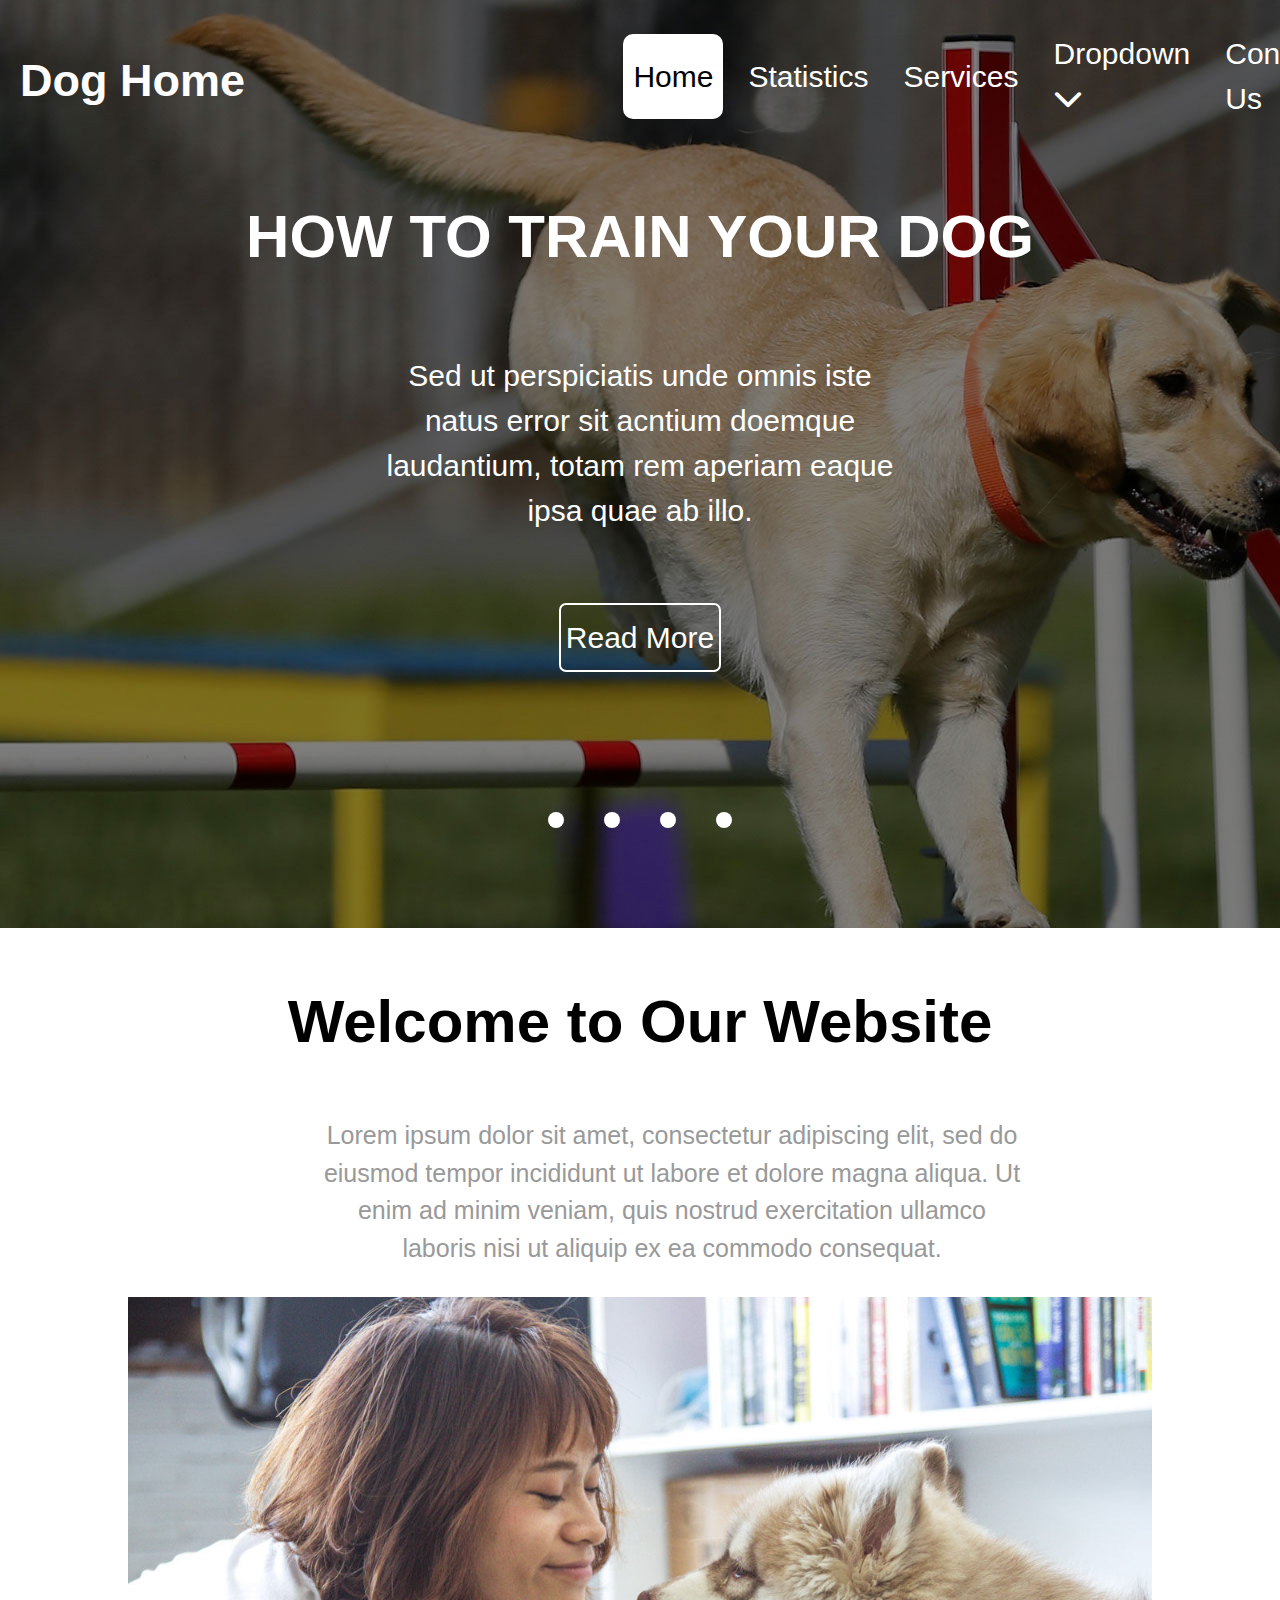
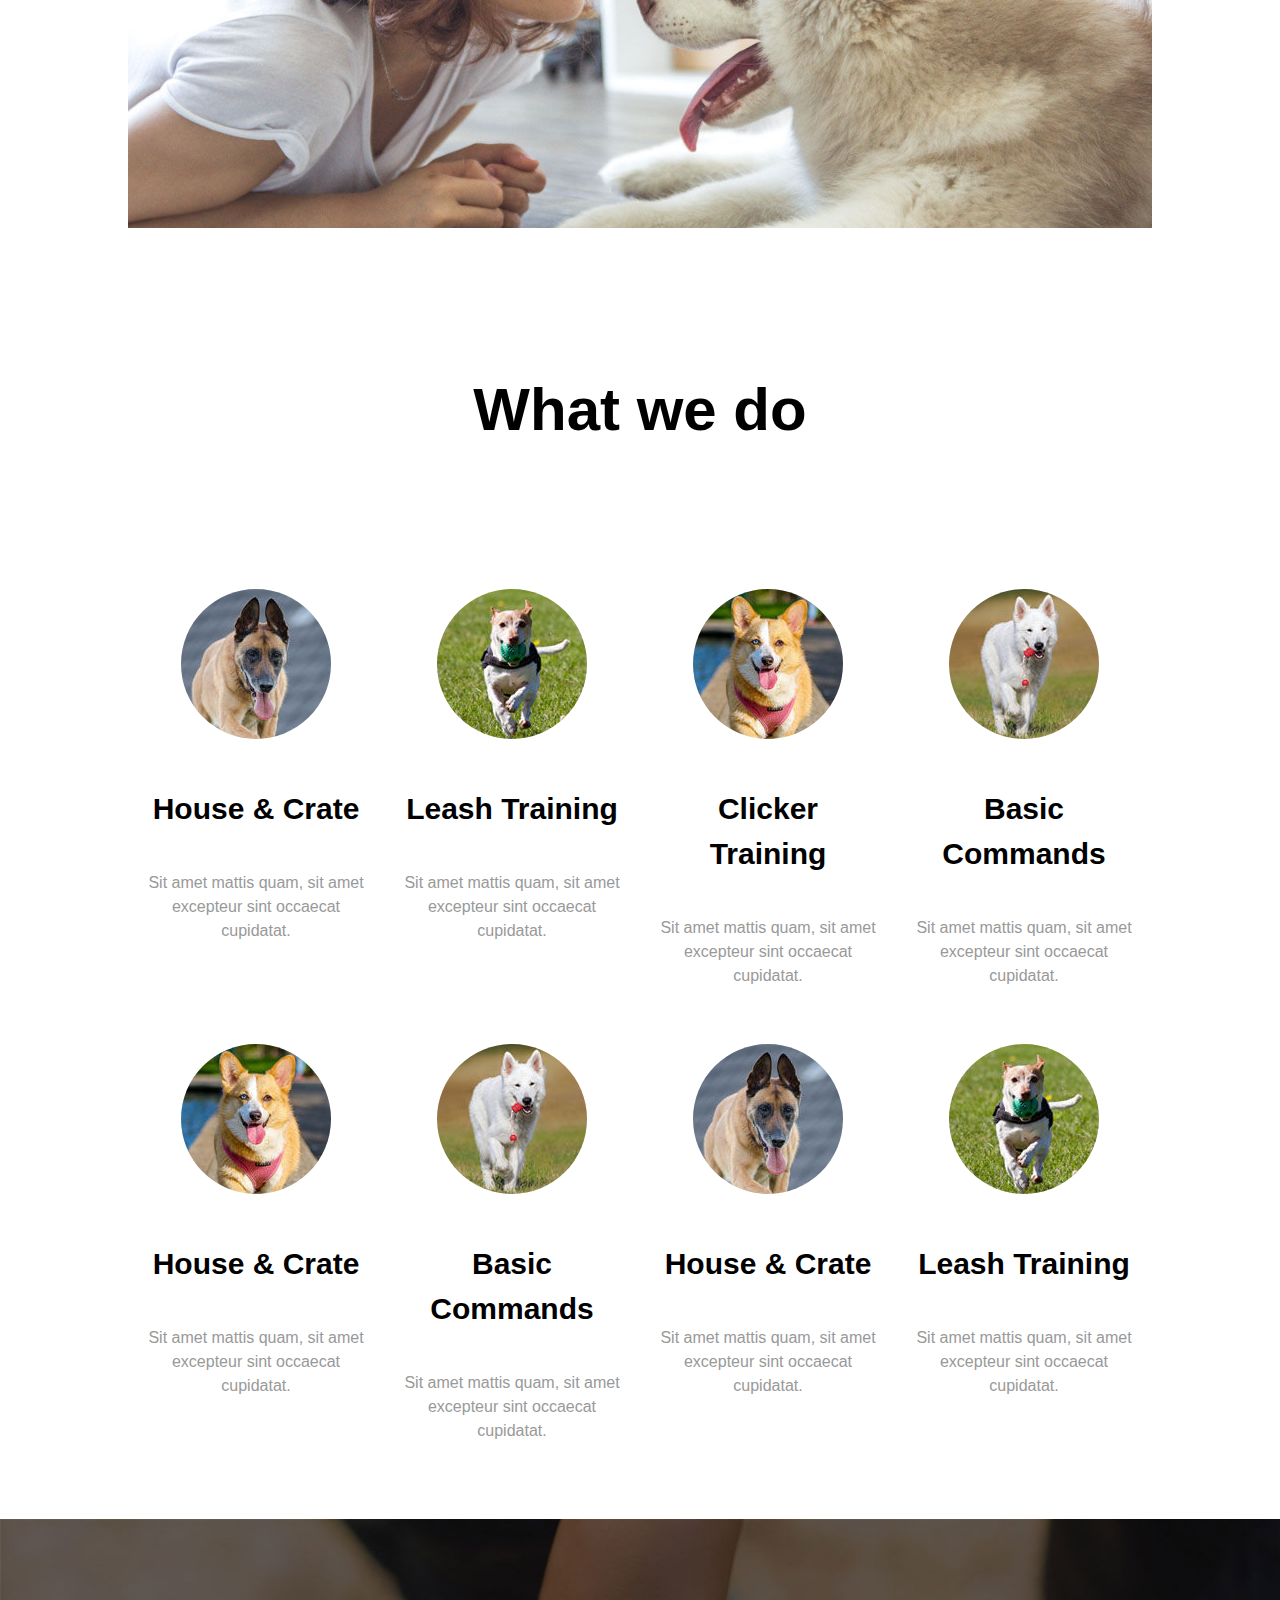
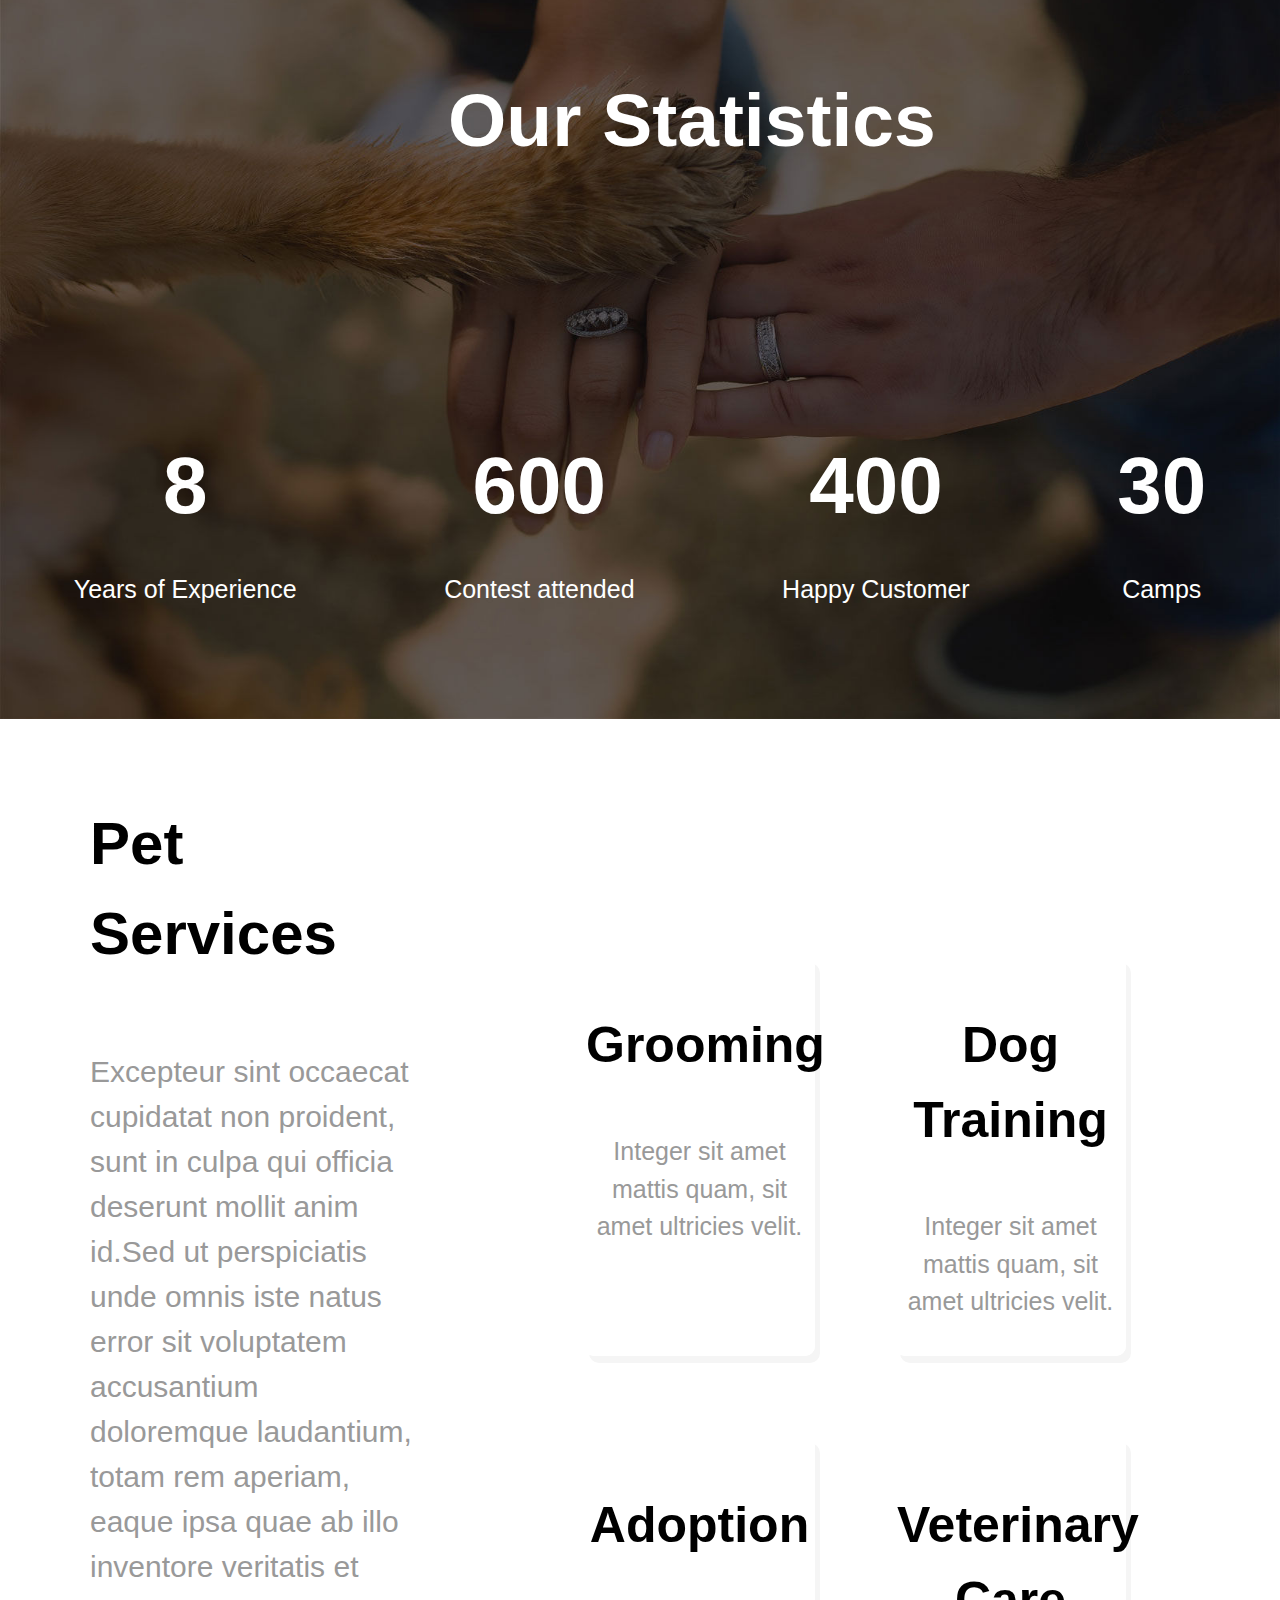
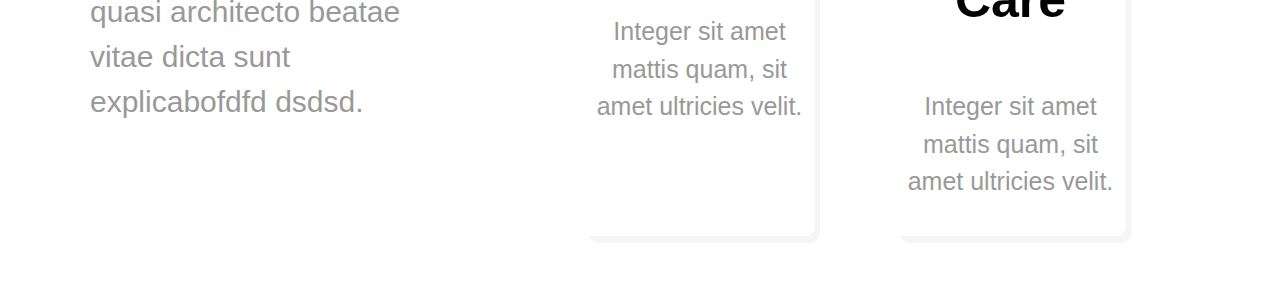
==== index.html @ 23321a6a "fist commit" ====
<!DOCTYPE html>
<html lang="en">
  <head>
    <meta charset="UTF-8" />
    <meta http-equiv="X-UA-Compatible" content="IE=edge" />
    <meta name="viewport" content="width=device-width, initial-scale=1.0" />
    <title>Document</title>

    <link rel="stylesheet" href="../css/index.css" />
    <link rel="stylesheet" href="https://cdnjs.cloudflare.com/ajax/libs/font-awesome/6.1.1/css/all.min.css">
  </head>
  <body>
    <header>
      <section id="header">
        <div class="header-top">
          <div class="logo"><h2>Dog Home</h2></div>
          <nav class="nav-top" >
            <a  href="#">Home</a>
            <a  href="#">Statistics</a>
            <a  href="#">Services</a>
            <a  href="#">Dropdown <i class="fa-solid fa-chevron-down"></i>
                <ul>
                  <li>Blog</li>
                  <li>What we do</li>
                  <li>Testimonials</li>
                </ul>
            </a>
            <a class="hello-fiv" href="#">Contact Us</a>
          </nav>
        </div>
        <div class="header-mid">
          <h1>HOW TO TRAIN YOUR DOG</h1>
          <p>
            Sed ut perspiciatis unde omnis iste natus error sit acntium
            doemque laudantium, totam rem aperiam eaque ipsa quae ab illo.
          </p>
          <a href="#">Read More</a>
        </div>
        <div class="header-bottom" >
          <a href="#"></a>
          <a href="#"></a>
          <a href="#"></a>
          <a href="#"></a>
        </div>
      </section>
    </header>
    <main>
      <section id="welcome">
        <div>
          <h2>Welcome to Our Website</h2>
          <p>
            Lorem ipsum dolor sit amet, consectetur adipiscing elit, sed do
            eiusmod tempor incididunt ut labore et dolore magna aliqua. Ut enim
            ad minim veniam, quis nostrud exercitation ullamco laboris nisi ut
            aliquip ex ea commodo consequat.
          </p>
          <img src="/img/about2.jpg" alt="about-2" />
        </div>
      </section>
      <section id="What-we-do">
        <div>
          <h2>What we do</h2>
          <div class="to-me">
            <div class="save">
              <img src="/img/wh1.jpg" alt="dog-1" />
              <h4>House & Crate</h4>
              <p>
                Sit amet mattis quam, sit amet excepteur sint occaecat
                cupidatat.
              </p>
            </div>
            <div class="save">
              <img src="/img/wh2.jpg" alt="bog-2" />
              <h4>Leash Training</h4>
              <p>
                Sit amet mattis quam, sit amet excepteur sint occaecat
                cupidatat.
              </p>
            </div>
            <div class="save">
              <img src="/img/wh3.jpg" alt="dog-3" />
              <h4>Clicker Training</h4>
              <p>
                Sit amet mattis quam, sit amet excepteur sint occaecat
                cupidatat.
              </p>
            </div>
            <div class="save">
              <img src="/img/wh4.jpg" alt="dog-4" />
              <h4>Basic Commands</h4>
              <p>
                Sit amet mattis quam, sit amet excepteur sint occaecat
                cupidatat.
              </p>
            </div>
            <div class="save">
              <img src="/img/wh3.jpg" alt="dog-5" />
              <h4>House & Crate</h4>
              <p>
                Sit amet mattis quam, sit amet excepteur sint occaecat
                cupidatat.
              </p>
            </div>
            <div class="save">
              <img src="/img/wh4.jpg" alt="dog-6" />
              <h4>Basic Commands</h4>
              <p>
                Sit amet mattis quam, sit amet excepteur sint occaecat
                cupidatat.
              </p>
            </div>
            <div class="save">
              <img src="/img/wh1.jpg" alt="dog-7" />
              <h4>House & Crate</h4>
              <p>
                Sit amet mattis quam, sit amet excepteur sint occaecat
                cupidatat.
              </p>
            </div>
            <div class="save">
              <img src="/img/wh2.jpg" alt="dog-8" />
              <h4>Leash Training</h4>
              <p>
                Sit amet mattis quam, sit amet excepteur sint occaecat
                cupidatat.
              </p>
            </div>
          </div>
        </div>
      </section>
    </section>
    <section class="Statistics">
      <div class="Statistics-kill" >
        <div>
          <img src="/img/bg.jpg" alt="Statistics">
        </div>
        <div class="div-Statistics" >
          <h2>Our Statistics</h2>
        </div>
        <div class="div-tow-Statistics" >
          <div>
            <h4>8</h4>
            <p>Years of Experience</p>
          </div>
          <div>
            <h4>600</h4>
            <p>Contest attended</p>
          </div>
          <div>
            <h4>400</h4>
            <p>Happy Customer</p>
          </div>
          <div>
            <h4>30</h4>
            <p>Camps</p>
          </div>
        </div>
      </div>
    </section>
    <section class="big" >
      <div class="left">
        <h1>
          Pet Services
        </h1>
        <p>
          Excepteur sint occaecat cupidatat non proident, sunt in culpa qui officia deserunt mollit anim id.Sed ut perspiciatis unde omnis iste natus error sit voluptatem accusantium doloremque laudantium, totam rem aperiam, eaque ipsa quae ab illo inventore veritatis et quasi architecto beatae vitae dicta sunt explicabofdfd dsdsd.
        </p>
      </div>
      <div class="right">
        <div>
          <h3>Grooming</h3>
          <p>Integer sit amet mattis quam, sit amet ultricies velit.
          </p>
        </div>
        <div>
          <h3>Dog Training</h3>
          <p>Integer sit amet mattis quam, sit amet ultricies velit.
          </p>
        </div>
        <div>
          <h3>Adoption</h3>
          <p>Integer sit amet mattis quam, sit amet ultricies velit.
          </p>
        </div>
        <div>
          <h3>Veterinary Care</h3>
          <p>Integer sit amet mattis quam, sit amet ultricies velit.
          </p>
        </div>
      </div>
    </section>
    </main>
    <footer></footer>
  </body>
</html>
---- css/index.css ----
* {
    box-sizing: border-box;
}
body {
    margin: 0;
    padding: 0;
    font-family: 'Nunito Sans', sans-serif;
    line-height: 1.5;
}
/* header */

#header{
    background: url(/img/1.jpg);
    height: 100%;
    width: 100%;
    display: flex;
    flex-direction: column;
    color: white;

}
.header-top{
    display: flex;
    width: 100%;
    justify-content: space-between;
    align-items: center;
    padding: 0 20px;
}
.header-top .logo{
    font-size: 30px;
    margin-top: 10px;
}
.header-top .nav-top{
    display: flex;
    justify-content:center;
    gap: 15px;
    align-items: center;
    width: 45%;

}
.header-top a{
    text-decoration: none;
    font-size:30px; 
    color: white;
    padding: 0 10px;
    cursor: pointer;
     
}
.header-top a ul{
    list-style: none;
    position: absolute;
    background: black;
    padding: 20px 0;
    width: 100%;
    left: 0;
    margin: 0;
    top: 100%;
    line-height: 60px;
    display: none;
    color: white;
}
.header-top a ul li{
    padding: 10px;
}
.header-top a:first-child{
    color: black;
    background-color: white;
    border-radius: 10px;
    padding:20px 10px;
}
.header-top a:nth-child(4){
    position: relative;
}
.header-top a:nth-child(4):hover  ul{
    display: block;
}
.header-top a:nth-child(4) ul li:hover{
    background-color: white;
    color: black;
    border-radius: 10px;
}
.header-top a:not(:first-child):hover{
    color: black;
    background-color: white;
    border-radius: 10px;
    padding:20px 10px;
}
.header-mid{
    width: 100%;
    text-align: center;
    display: flex;
    justify-content: center;
    align-items: center;
    flex-direction: column;
}
.header-mid h1{
    font-size: 60px;
}
.header-mid p{
    padding: 0 30%;
    font-size: 30px;
}
.header-mid a{
    text-decoration: none;
    color: white;
    border:solid 2px white;
    border-radius: 7px;
    font-size: 30px;
    padding: 10px 5px;
    margin: 40px 0;
}
.header-bottom{
    display: flex;
    justify-content: center;
    align-items: center;
    width: 100%;
}
.header-bottom a{
    border-radius: 50px;
    background-color: white;
    padding: 8px;
    border-radius: 50%;
    margin: 100px 20px;
}

/* welcome */

#welcome{
    text-align: center;
}
#welcome h2{
    font-size: 60px;
}
#welcome p{
    text-align: center;
    justify-content: center;
    width: 80vw;
    padding-left: 320px;
    color: #999;
    font-size: 25px;
}
#welcome img{
    width: 80%;
    padding-top: 5px;
}

/* What-we-do */

#What-we-do{
    text-align: center;
    
}
.to-me{
    display: flex;
    flex-wrap: wrap;
    text-align: center;
    padding-left: 10%;
    padding-top: 5%;
}
.to-me img{
    border-radius: 50%;
}
.save{
    width: 20vw;
    height: 45%;
    padding: 20px;
}
.save p{
    color: #999;
}
.to-me h4{
    font-size: 30px;
}
#What-we-do h2{
    font-size: 60px;
    padding-top: 5rem;
}

.Statistics{
    text-align: center;
    position: relative;
    width: 100%;
    margin: 40px 0;
}
.Statistics-kill{
    width: 100%;
    height: 800px;
}
.Statistics-kill img{
   width: 100%;
   height: 800px;
}
.div-Statistics{
    position:absolute;
    bottom: 60%;
    color: white;
    font-size: 50px;
    left: 35%;
}
.div-tow-Statistics{
    display: flex;
    flex-wrap: wrap;
    justify-content: space-around;
    position: relative;
    bottom: 300px;
    color: white;
}
.div-tow-Statistics h4{
    font-size: 80px;
    margin: 0%;
}
.div-tow-Statistics p{
    font-size: 25px;
}

/* services */
.big{
    display: flex;
    justify-content: center;
    align-items: center;
    width: 100%;
    height: 100%;
    padding: 0 40px;
    
}

.left{
    display: flex;
    justify-content: center;
    align-items: center;
    width: 30%;
    flex-direction: column;
    margin: 0 50px;
    padding-bottom: 150px;

}
.left h1{
    font-size: 60px;
    left: 0;
}
.left p{
    color: #999;
    font-size: 30px;
    left: 0;
}
.right{
    display: flex;
    justify-content: center;
    align-items: center;
    width: 70%; 
    flex-wrap: wrap;
    padding-top: 130px;
    margin: 0;
}
.right div{
    margin: 40px 40px;
    text-align: center;
    width: 30%;
    height: 400px;
    border-radius: 10px;
    border: 2px solid white;
    box-shadow: 5px 7px whitesmoke;
}
.right div h3{
    font-size: 50px;
}
.right div p{
    color: #999;
    font-size: 25px;
}
.right div:hover {
    background-color: yellowgreen;
    transition: 0.9s;
    border-radius: 10px;
}
.right div:hover p{
    color: white;
}
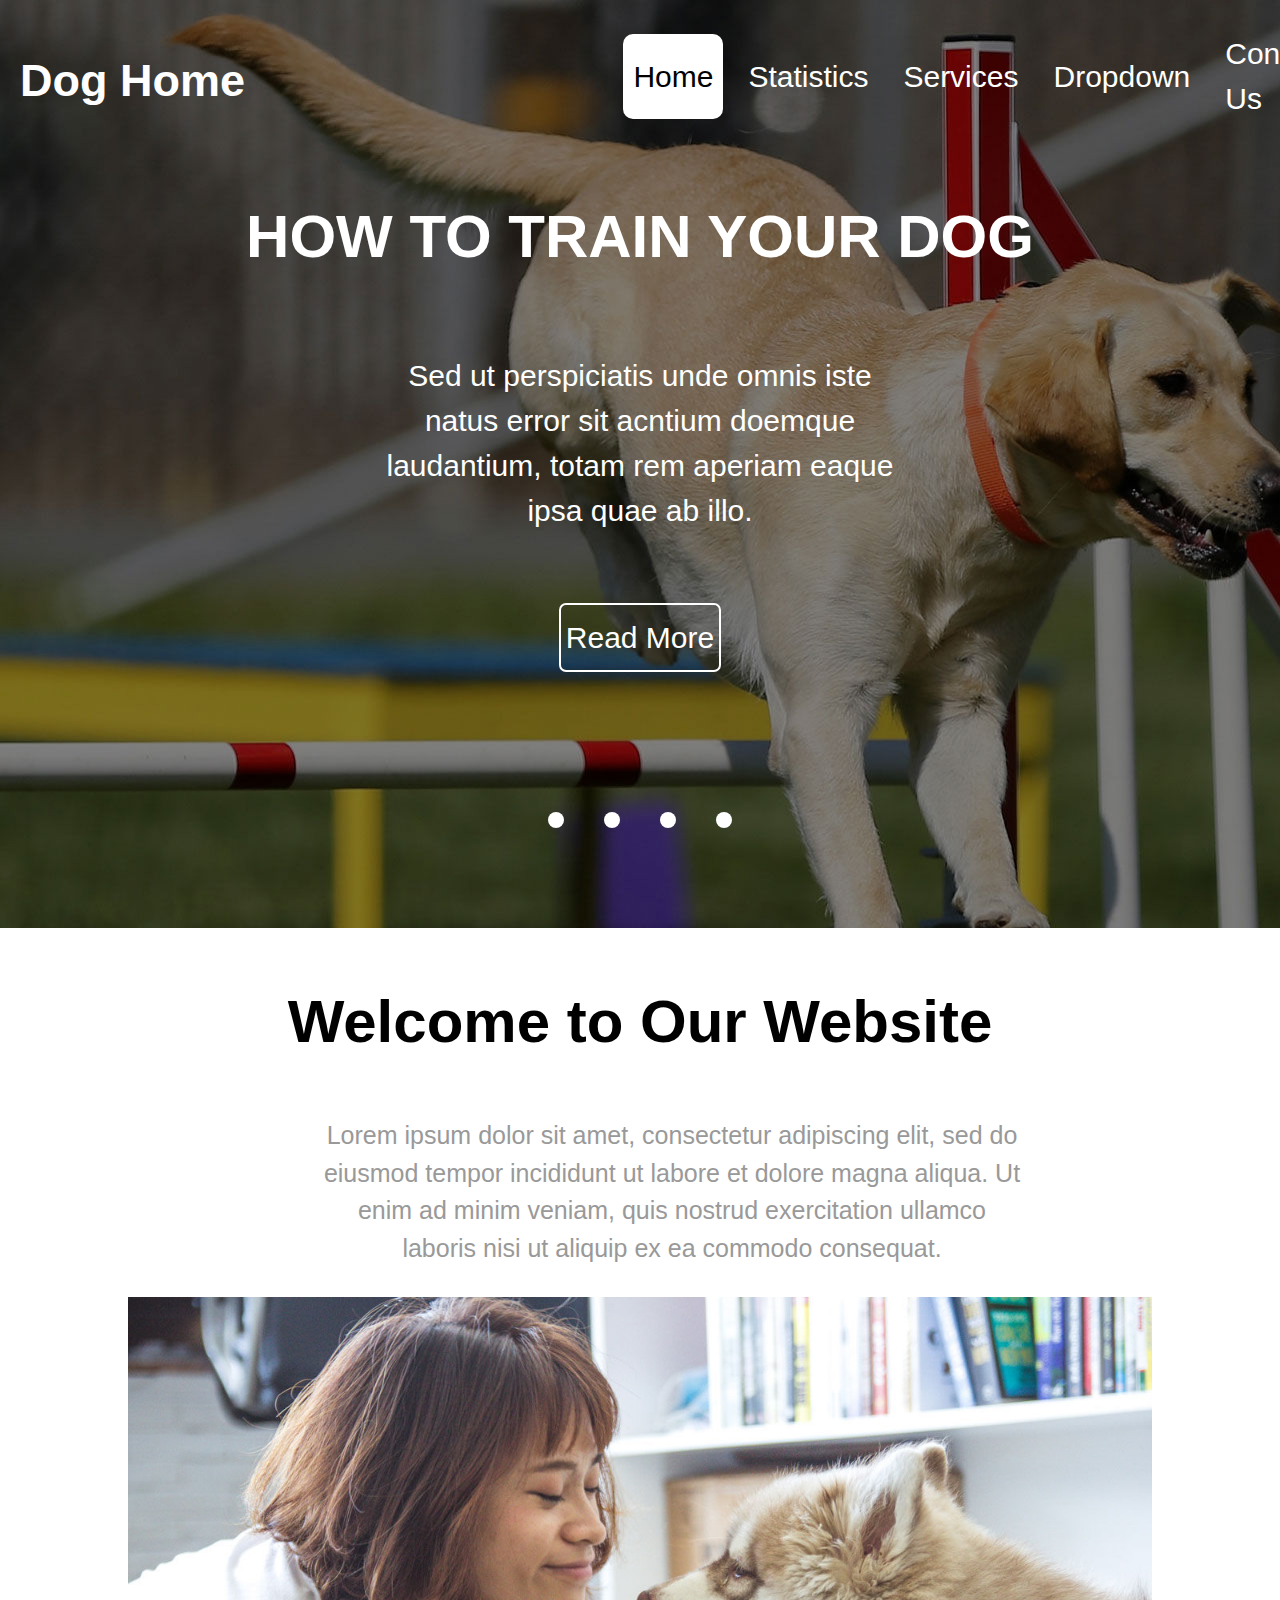
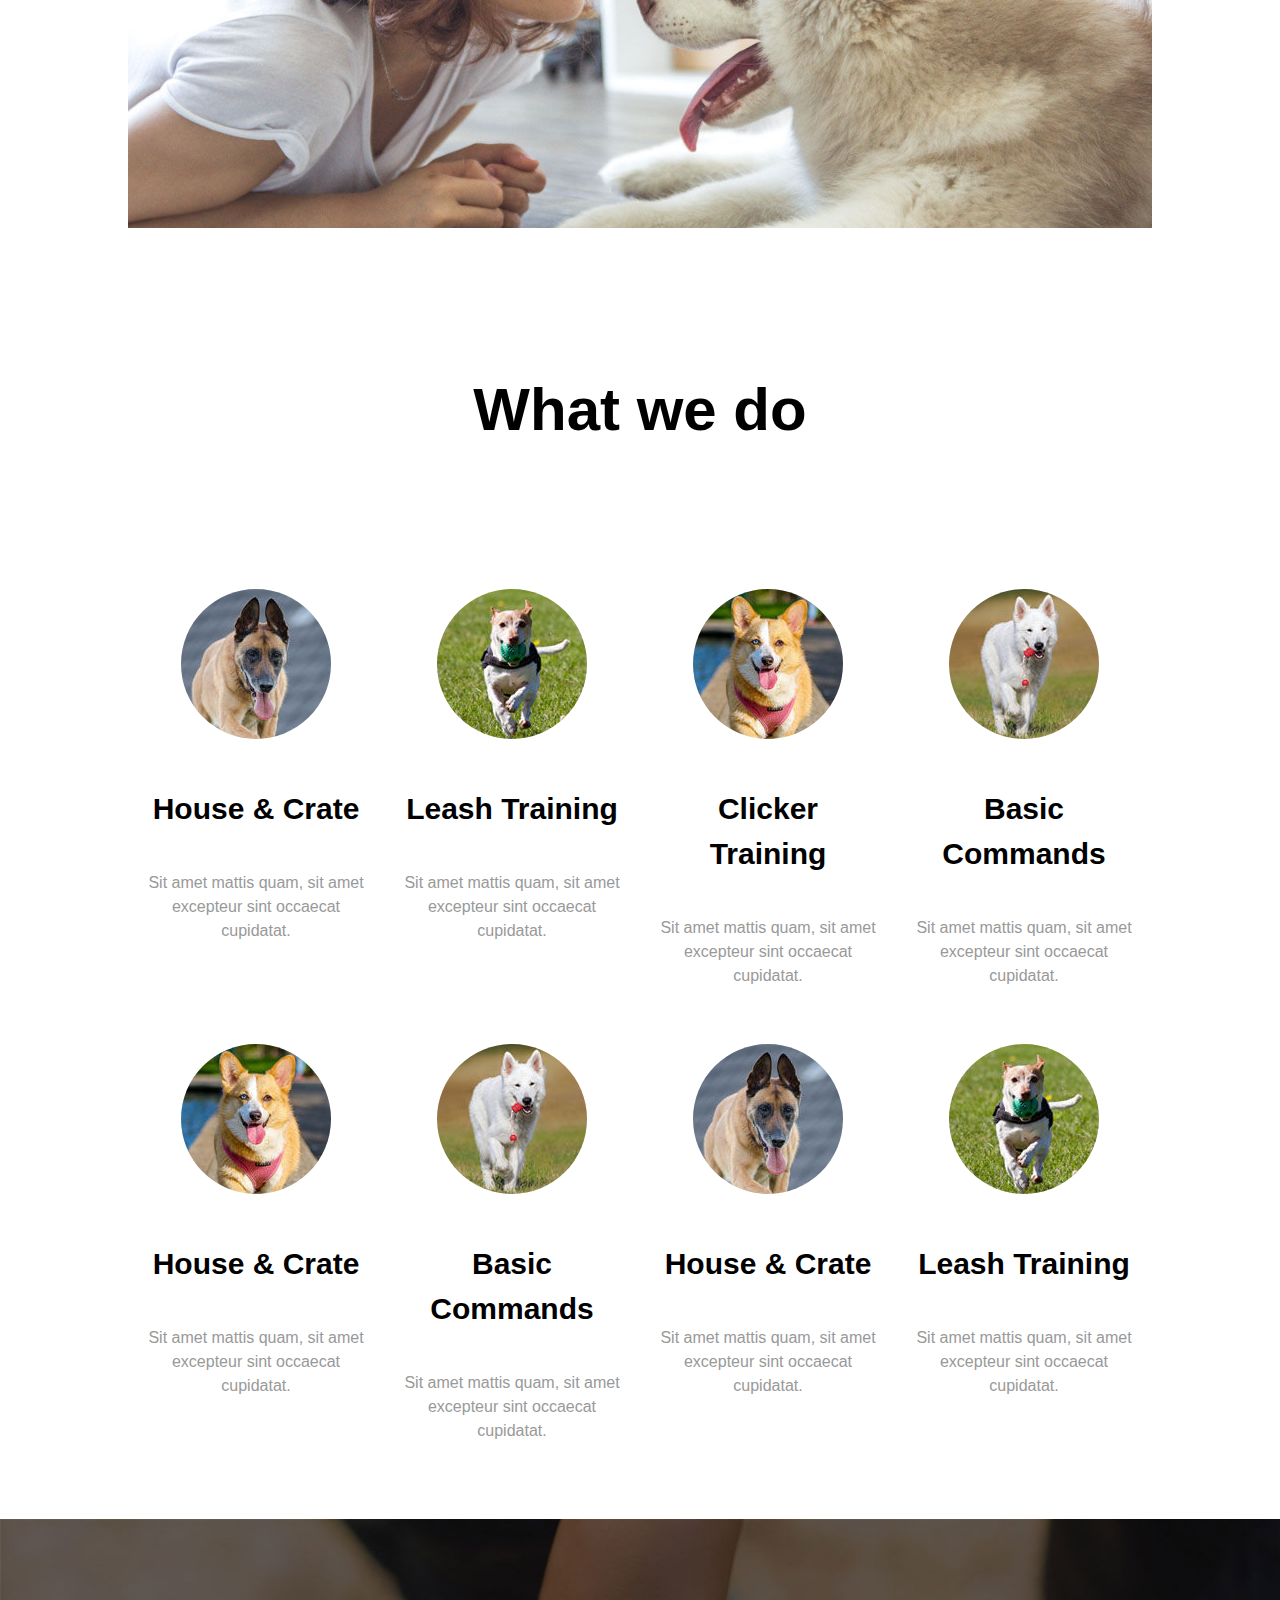
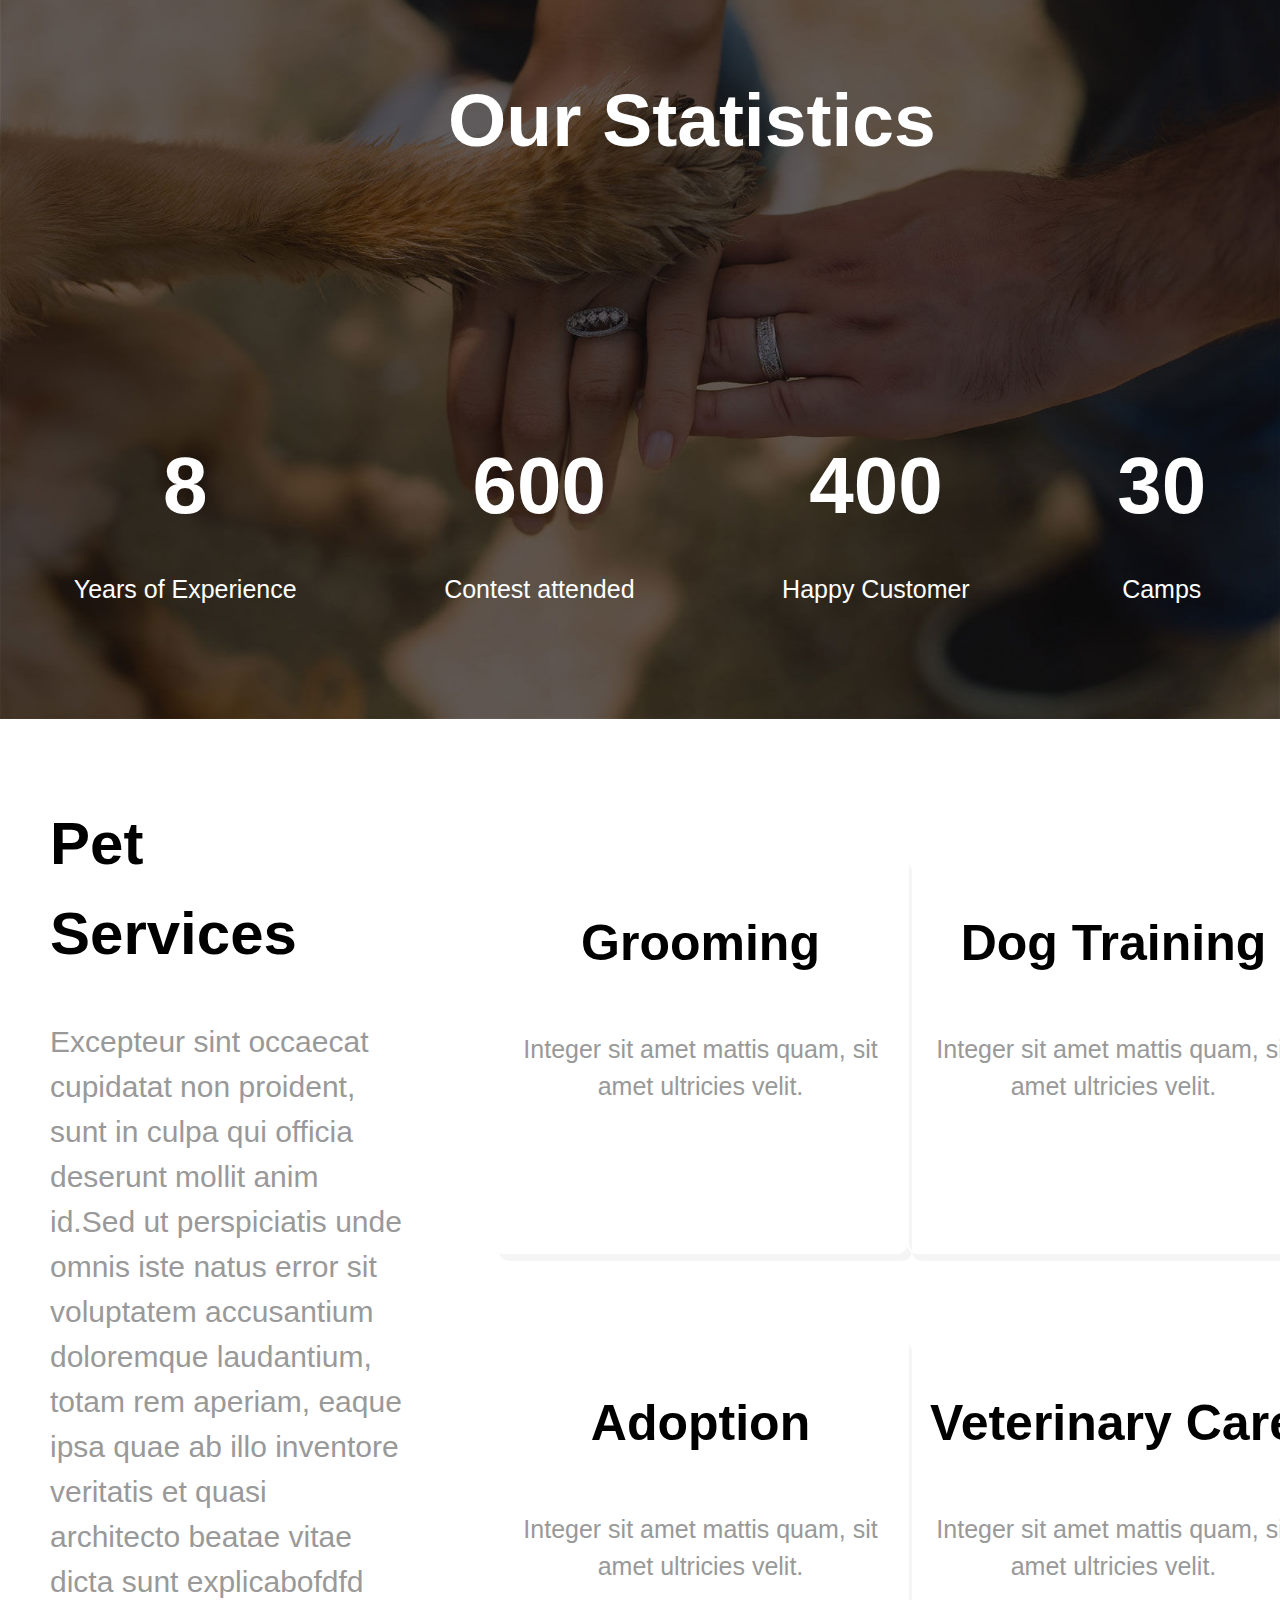
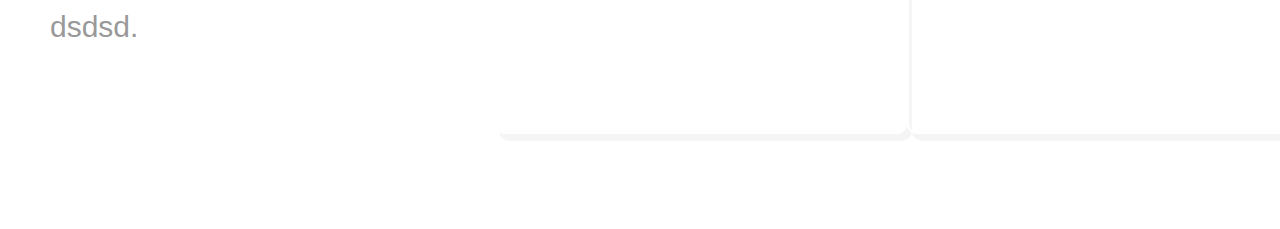
==== commit c88ba5a7: "fist commit" ====
--- a/index.html
+++ b/index.html
@@ -6,8 +6,8 @@
     <meta name="viewport" content="width=device-width, initial-scale=1.0" />
     <title>Document</title>
 
-    <link rel="stylesheet" href="../css/index.css" />
-    <link rel="stylesheet" href="https://cdnjs.cloudflare.com/ajax/libs/font-awesome/6.1.1/css/all.min.css">
+    <link rel="stylesheet" href="./css/index.css">
+    <link rel="stylesheet" href="https://cdnjs.cloudflare.com/ajax/libs/font-awesome/5.14.0/css/all.min.css" integrity="sha512-1PKOgIY59xJ8Co8+NE6FZ+LOAZKjy+KY8iq0G4B3CyeY6wYHN3yt9PW0XpSriVlkMXe40PTKnXrLnZ9+fkDaog==" crossorigin="anonymous" referrerpolicy="no-referrer" />
   </head>
   <body>
     <header>
--- a/css/index.css
+++ b/css/index.css
@@ -214,17 +214,15 @@
 
 /* services */
 .big{
-    display: flex;
+    display:flex;
     justify-content: center;
     align-items: center;
     width: 100%;
     height: 100%;
-    padding: 0 40px;
+}
+
+.left{
     
-}
-
-.left{
-    display: flex;
     justify-content: center;
     align-items: center;
     width: 30%;
@@ -243,22 +241,21 @@
     left: 0;
 }
 .right{
-    display: flex;
-    justify-content: center;
-    align-items: center;
-    width: 70%; 
-    flex-wrap: wrap;
-    padding-top: 130px;
-    margin: 0;
+    display: grid;
+    grid-template-columns:50%  50% ;
+    grid-template-rows:50% 50% ;
+    width: 70%;
+    text-align: center;
 }
 .right div{
     margin: 40px 40px;
     text-align: center;
-    width: 30%;
+    width: 100%;
     height: 400px;
     border-radius: 10px;
     border: 2px solid white;
     box-shadow: 5px 7px whitesmoke;
+
 }
 .right div h3{
     font-size: 50px;
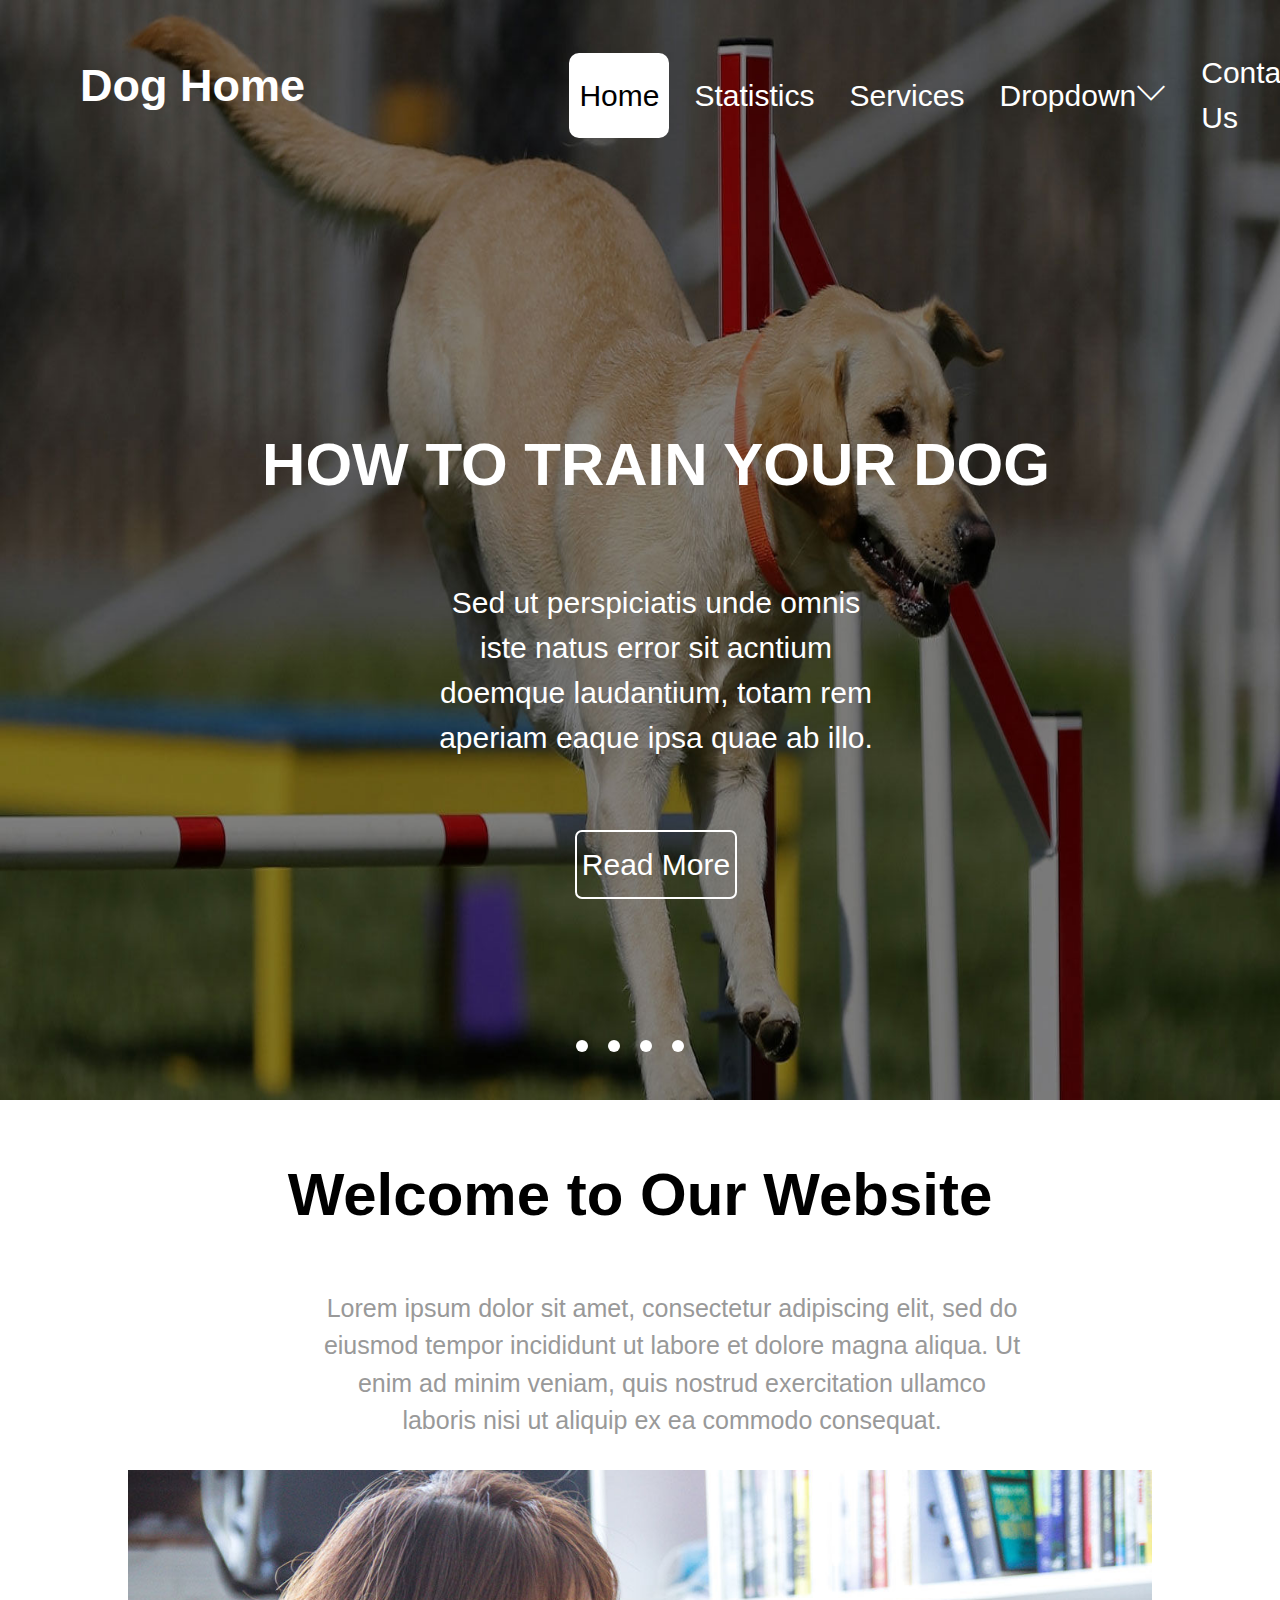
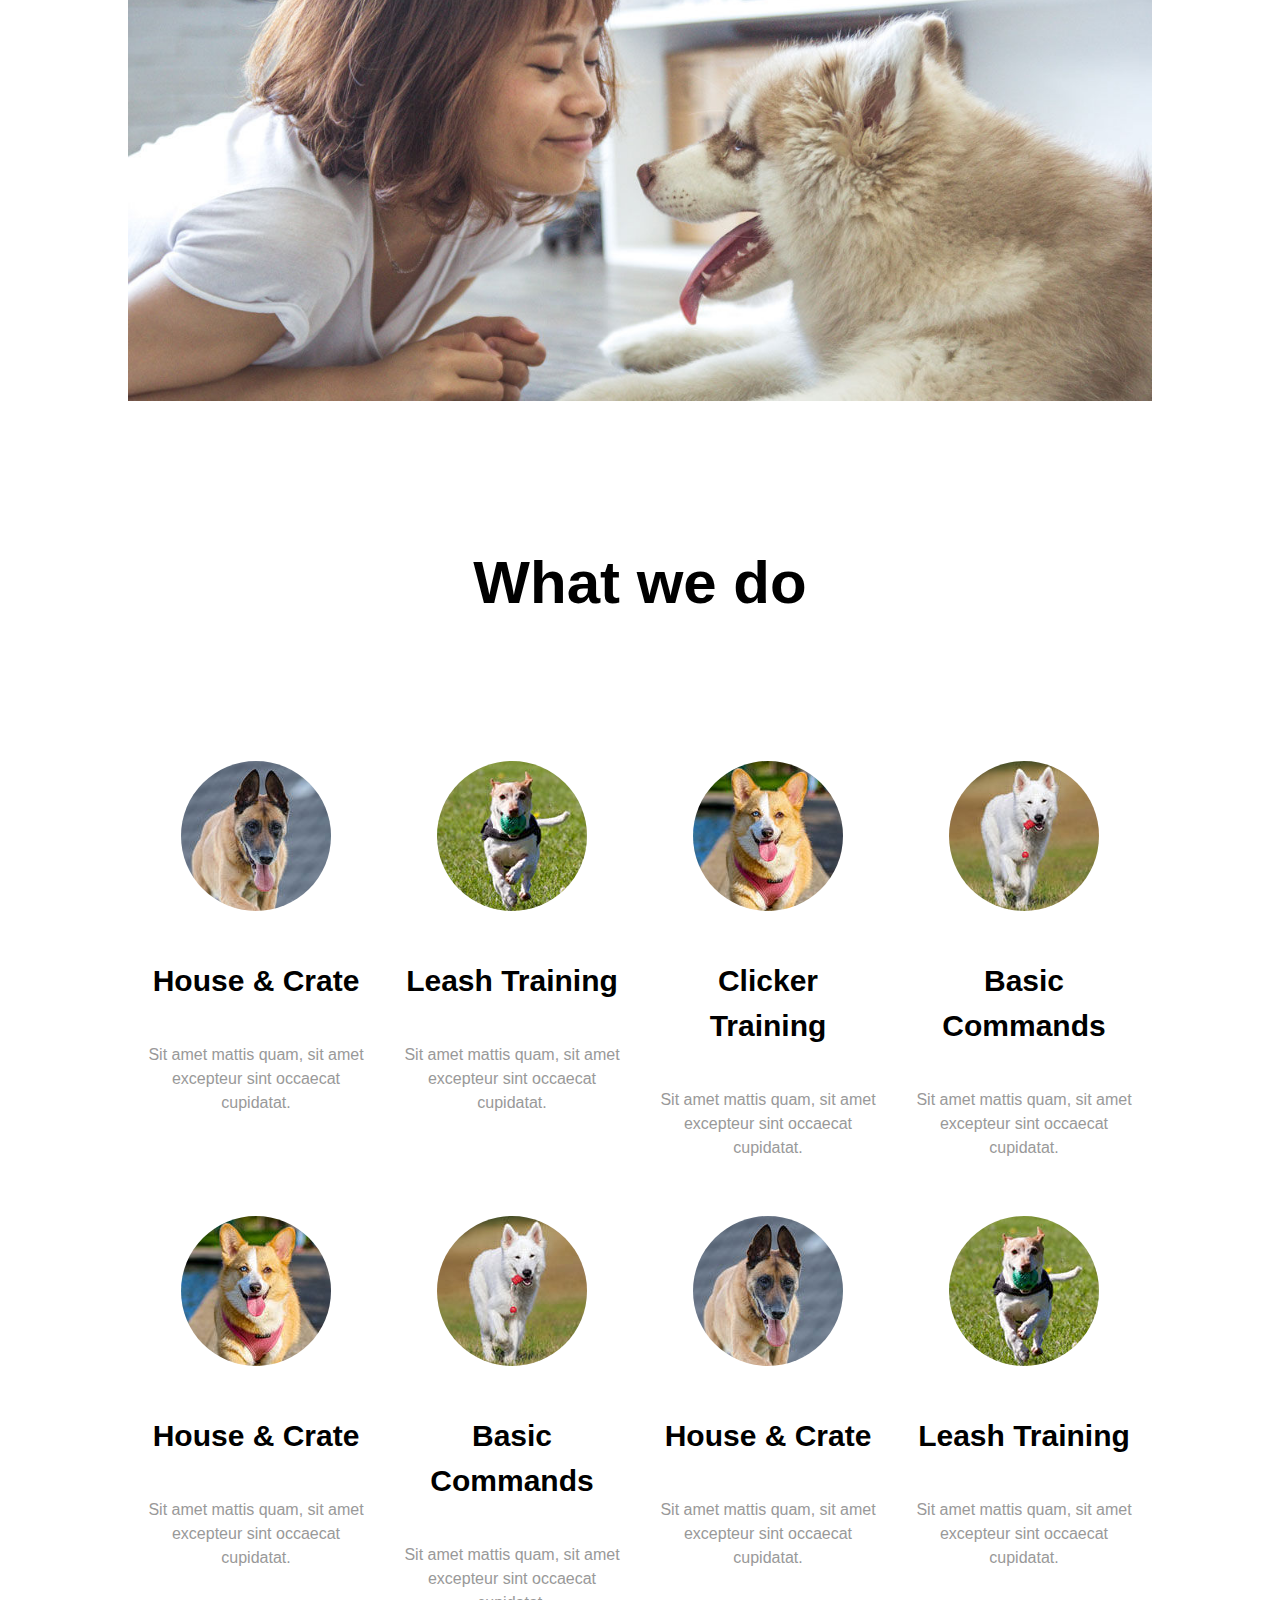
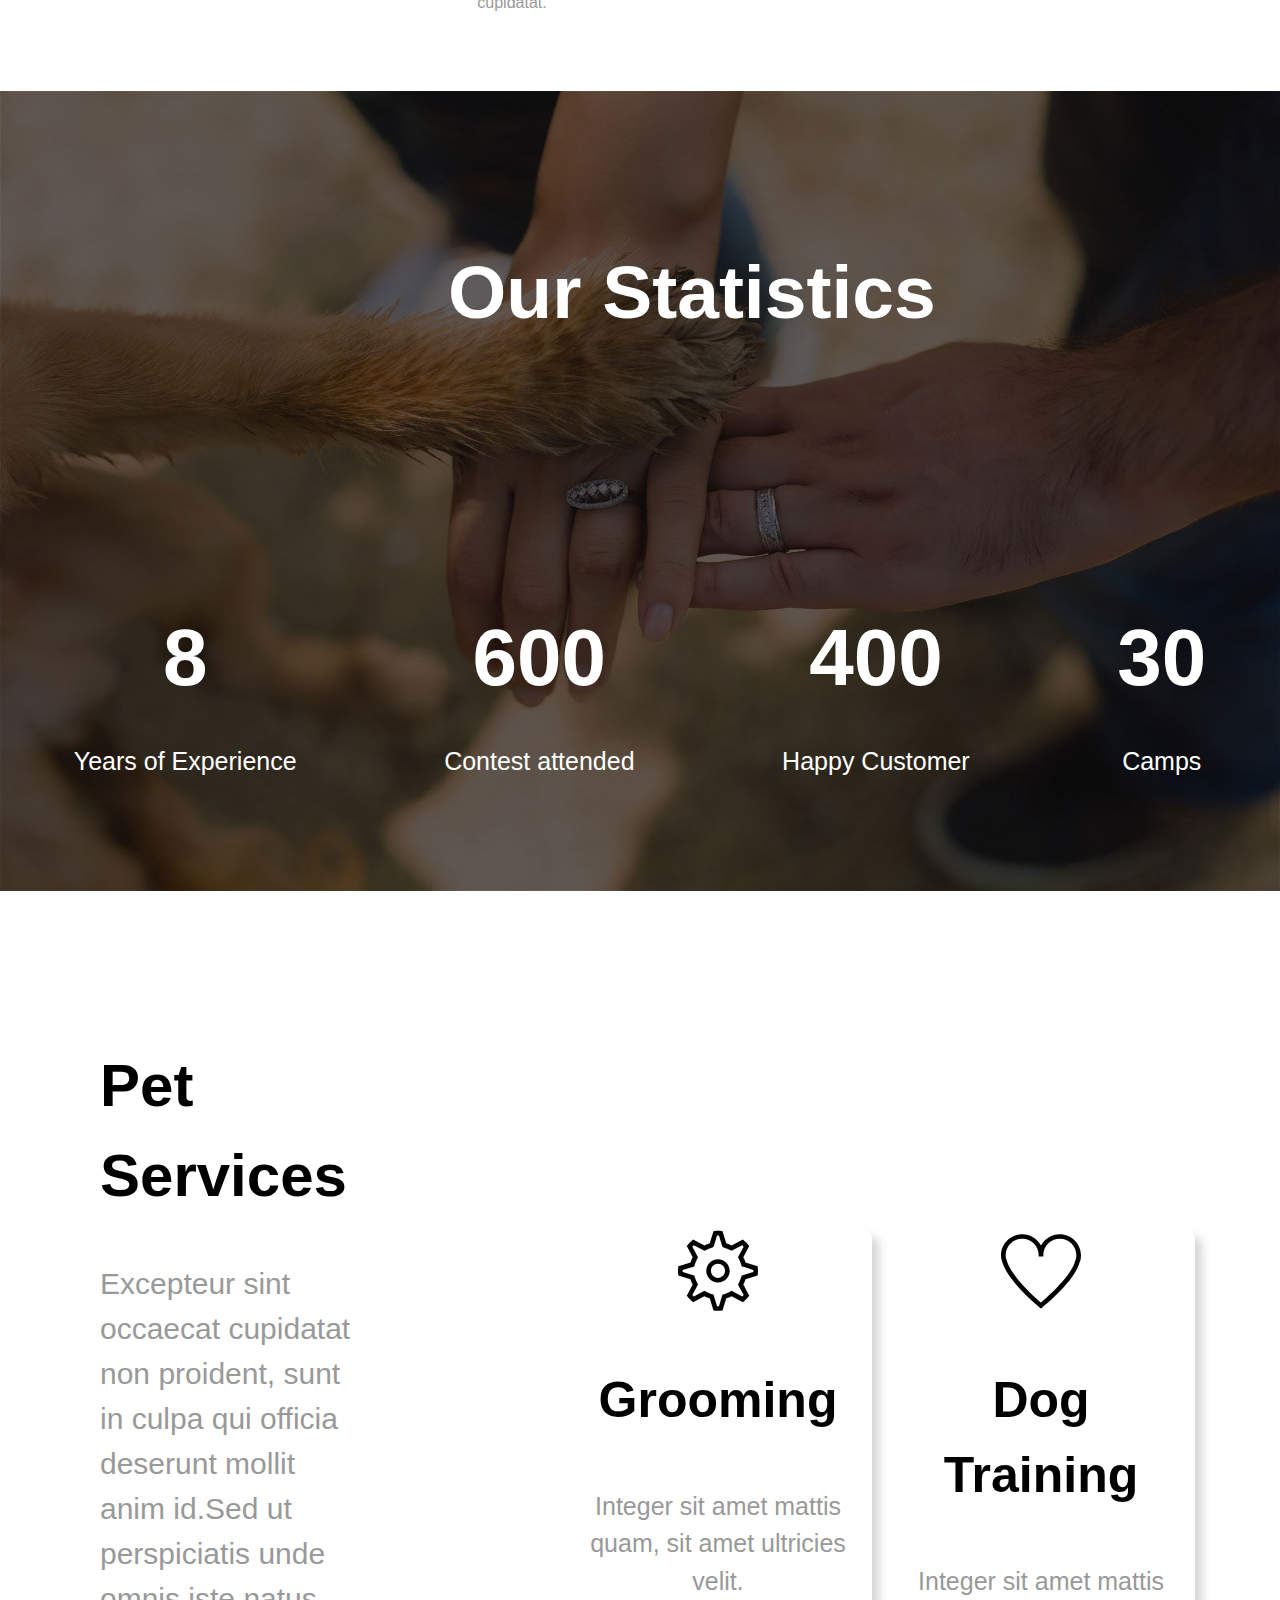
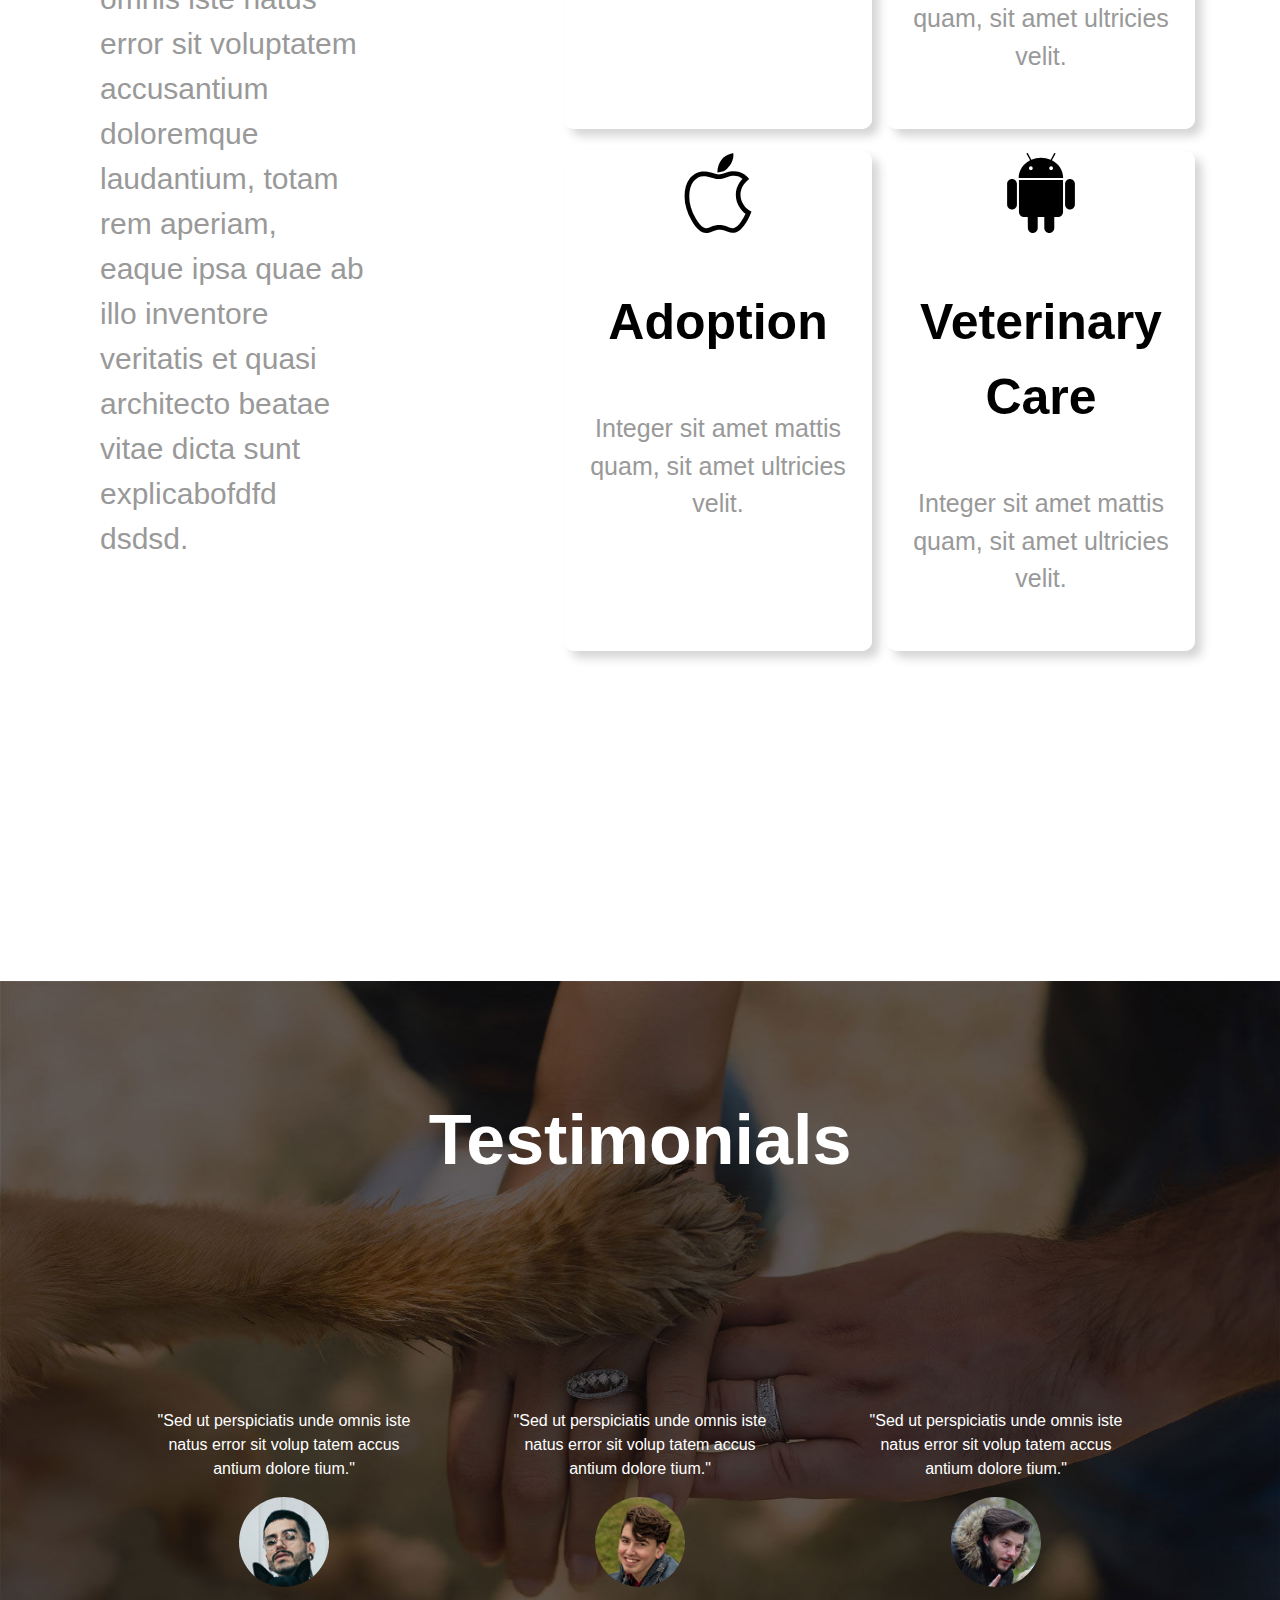
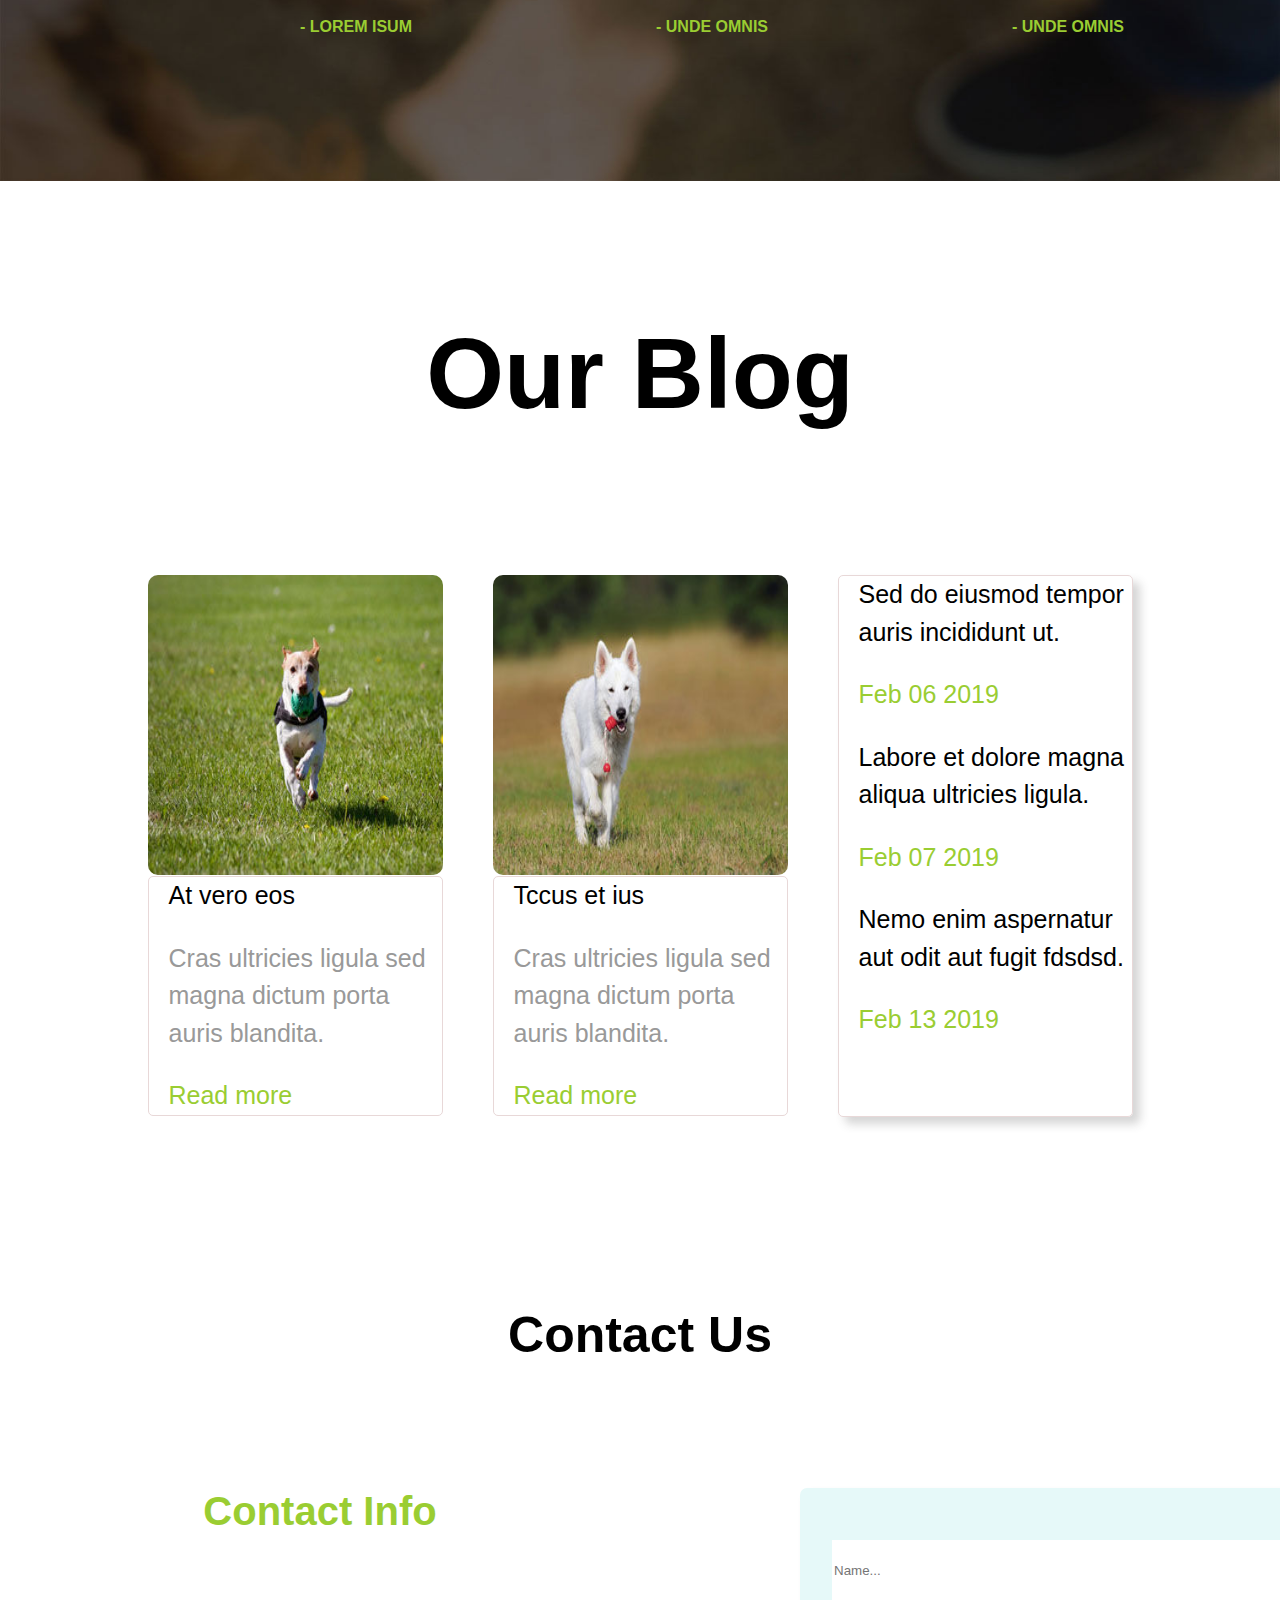
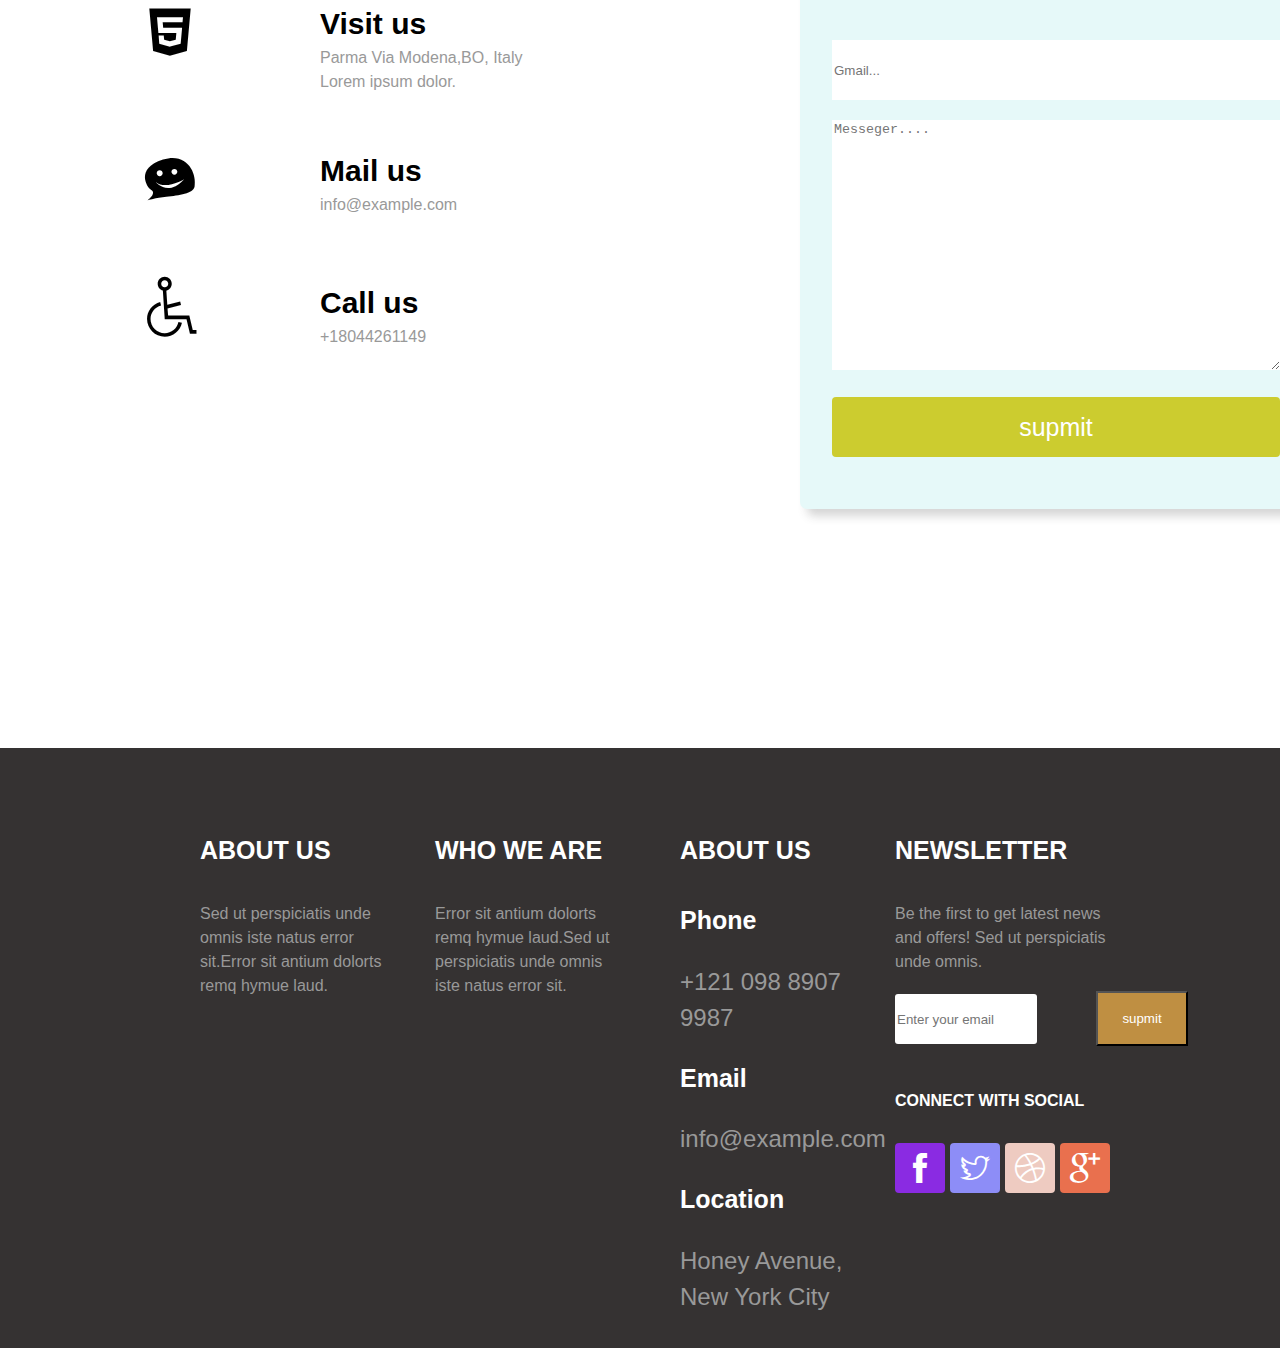
==== commit 93504213: "firsh commit" ====
--- a/index.html
+++ b/index.html
@@ -6,26 +6,33 @@
     <meta name="viewport" content="width=device-width, initial-scale=1.0" />
     <title>Document</title>
 
-    <link rel="stylesheet" href="./css/index.css">
-    <link rel="stylesheet" href="https://cdnjs.cloudflare.com/ajax/libs/font-awesome/5.14.0/css/all.min.css" integrity="sha512-1PKOgIY59xJ8Co8+NE6FZ+LOAZKjy+KY8iq0G4B3CyeY6wYHN3yt9PW0XpSriVlkMXe40PTKnXrLnZ9+fkDaog==" crossorigin="anonymous" referrerpolicy="no-referrer" />
+    <link rel="stylesheet" href="/css/index.css">
+    <link rel="stylesheet" href="./themify-icons/themify-icons.css">
   </head>
   <body>
     <header>
       <section id="header">
+        <img src="./img/1.jpg" alt="dog-header">
         <div class="header-top">
           <div class="logo"><h2>Dog Home</h2></div>
           <nav class="nav-top" >
             <a  href="#">Home</a>
             <a  href="#">Statistics</a>
             <a  href="#">Services</a>
-            <a  href="#">Dropdown <i class="fa-solid fa-chevron-down"></i>
+            <a  href="#">Dropdown<i class="ti-angle-down"></i>
                 <ul>
-                  <li>Blog</li>
-                  <li>What we do</li>
-                  <li>Testimonials</li>
+                  <li>
+                    Blog
+                  </li>
+                  <li>
+                    What we do
+                  </li>
+                  <li>
+                    Testimonials
+                  </li>
                 </ul>
             </a>
-            <a class="hello-fiv" href="#">Contact Us</a>
+            <a class="hello-fiv" href="#contactUs">Contact Us</a>
           </nav>
         </div>
         <div class="header-mid">
@@ -54,7 +61,7 @@
             ad minim veniam, quis nostrud exercitation ullamco laboris nisi ut
             aliquip ex ea commodo consequat.
           </p>
-          <img src="/img/about2.jpg" alt="about-2" />
+          <img src="./img/about2.jpg" alt="about-2" />
         </div>
       </section>
       <section id="What-we-do">
@@ -70,7 +77,7 @@
               </p>
             </div>
             <div class="save">
-              <img src="/img/wh2.jpg" alt="bog-2" />
+              <img src="./img/wh2.jpg" alt="bog-2" />
               <h4>Leash Training</h4>
               <p>
                 Sit amet mattis quam, sit amet excepteur sint occaecat
@@ -78,7 +85,7 @@
               </p>
             </div>
             <div class="save">
-              <img src="/img/wh3.jpg" alt="dog-3" />
+              <img src="./img/wh3.jpg" alt="dog-3" />
               <h4>Clicker Training</h4>
               <p>
                 Sit amet mattis quam, sit amet excepteur sint occaecat
@@ -86,7 +93,7 @@
               </p>
             </div>
             <div class="save">
-              <img src="/img/wh4.jpg" alt="dog-4" />
+              <img src="./img/wh4.jpg" alt="dog-4" />
               <h4>Basic Commands</h4>
               <p>
                 Sit amet mattis quam, sit amet excepteur sint occaecat
@@ -94,7 +101,7 @@
               </p>
             </div>
             <div class="save">
-              <img src="/img/wh3.jpg" alt="dog-5" />
+              <img src="./img/wh3.jpg" alt="dog-5" />
               <h4>House & Crate</h4>
               <p>
                 Sit amet mattis quam, sit amet excepteur sint occaecat
@@ -102,7 +109,7 @@
               </p>
             </div>
             <div class="save">
-              <img src="/img/wh4.jpg" alt="dog-6" />
+              <img src="./img/wh4.jpg" alt="dog-6" />
               <h4>Basic Commands</h4>
               <p>
                 Sit amet mattis quam, sit amet excepteur sint occaecat
@@ -128,11 +135,11 @@
           </div>
         </div>
       </section>
-    </section>
+    </section>  
     <section class="Statistics">
       <div class="Statistics-kill" >
         <div>
-          <img src="/img/bg.jpg" alt="Statistics">
+          <img src="./img/bg.jpg" alt="Statistics">
         </div>
         <div class="div-Statistics" >
           <h2>Our Statistics</h2>
@@ -168,28 +175,155 @@
       </div>
       <div class="right">
         <div>
+          <i class="ti-settings"></i>
           <h3>Grooming</h3>
           <p>Integer sit amet mattis quam, sit amet ultricies velit.
           </p>
         </div>
         <div>
+          <i class="ti-heart"></i>
           <h3>Dog Training</h3>
           <p>Integer sit amet mattis quam, sit amet ultricies velit.
           </p>
         </div>
         <div>
+          <i class="ti-apple" ></i>
           <h3>Adoption</h3>
           <p>Integer sit amet mattis quam, sit amet ultricies velit.
           </p>
         </div>
         <div>
+          <i class="ti-android" ></i>
           <h3>Veterinary Care</h3>
           <p>Integer sit amet mattis quam, sit amet ultricies velit.
           </p>
         </div>
       </div>
     </section>
+    <section class="big_testimonials">
+      <div class="testimonials">
+        <img  src="./img/bg.jpg" alt="wedding">
+      </div>
+      <h1>Testimonials</h1>
+      <div class="testimonials_layout" >
+        <div>
+          <p>
+            "Sed ut perspiciatis unde omnis iste natus error sit volup tatem accus antium dolore tium."
+          </p>
+          <img src="./img/te1.jpg" alt="in-avatar">
+          <h4>- LOREM ISUM</h4>
+        </div>
+        <div>
+          <p>
+            "Sed ut perspiciatis unde omnis iste natus error sit volup tatem accus antium dolore tium."
+          </p>
+          <img src="./img/te2.jpg" alt="in-avatar">
+          <h4>- UNDE OMNIS</h4>
+        </div>
+        <div>
+          <p>
+            "Sed ut perspiciatis unde omnis iste natus error sit volup tatem accus antium dolore tium."
+          </p>
+          <img src="./img/te3.jpg" alt="in-avatar">
+          <h4>- UNDE OMNIS</h4>
+        </div>
+      </div>
+    </section>
+    <section class="big_OurBlog">
+      <div class="OurBlog_one" >
+        <h1>Our Blog</h1>
+      </div>
+      <div class="OurBlog_tow">
+        <div>
+          <img src="./img/b1.jpg " alt="dog_run">
+          <div>
+            <a class="min" href="#">At vero eos</a>
+            <p>Cras ultricies ligula sed magna dictum porta auris blandita.</p>
+            <a class="Readmore" href="#">Read more</a>
+          </div>
+        </div>
+        <div>
+          <img src="./img/b2.jpg" alt="dog_love">
+          <div>
+            <a class="min" href="#">Tccus et ius</a>
+          <p>Cras ultricies ligula sed magna dictum porta auris blandita.</p>
+          <a class="Readmore" href="#">Read more</a>
+          </div>
+        </div>
+        <div>
+          <a href="#">Sed do eiusmod tempor auris incididunt ut.</a>
+          <p>Feb 06 2019</p>
+          <a href="#">Labore et dolore magna aliqua ultricies ligula.</a>
+          <p>Feb 07 2019</p>
+          <a href="#">Nemo enim aspernatur aut odit aut fugit fdsdsd.</a>
+          <p>Feb 13 2019</p>
+        </div>
+      </div>
+    </section>
+    <section id="contactUs" >
+      <h1>Contact Us</h1>
+      <div class="contactUs-contten">
+        <div>
+          <i class="ti-html5" ></i>
+          <h3>Contact Info</h3>
+          <h4>Visit us</h4>
+          <p>Parma Via Modena,BO, Italy Lorem ipsum dolor.</p>
+        </div>
+        <div>
+          <i class="ti-themify-favicon-alt" ></i>
+          <h4>Mail us</h4>
+          <p>info@example.com</p>
+        </div>
+        <div>
+          <i class="ti-wheelchair" ></i>
+          <h4>Call us</h4>
+          <p>+18044261149</p>
+        </div>
+      </div>
+      <div class="contactUs-form">
+        <form>
+          <input class="text" type="text" placeholder="Name..." required><br>
+          <input class="gmail" type="gmail" placeholder="Gmail..." required> <br>
+          <textarea name="Message" placeholder="Messeger...." required></textarea><br>
+          <button type="submit">supmit</button>
+        </form>
+      </div> 
+    </section>
     </main>
-    <footer></footer>
+    <footer>
+      <section class="footer" >
+        <div class="big-footer" >
+          <div>
+            <h4>ABOUT US</h4>
+            <p>Sed ut perspiciatis unde omnis iste natus error sit.Error sit antium dolorts remq hymue laud.</p>
+          </div>
+          <div>
+            <h4>WHO WE ARE</h4>
+            <p>Error sit antium dolorts remq hymue laud.Sed ut perspiciatis unde omnis iste natus error sit.</p>
+          </div>
+          <div>
+            <h4>ABOUT US</h4>
+            <b>Phone</b>
+            <p>+121 098 8907 9987</p>
+            <b>Email</b>
+            <p>info@example.com</p>
+            <b>Location</b>
+            <p>Honey Avenue, New York City</p>
+          </div>
+          <div>
+            <h4>NEWSLETTER</h4>
+            <p>Be the first to get latest news and offers! Sed ut perspiciatis unde omnis.</p>
+            <input type="email" placeholder="Enter your email" required ><button type="submit" >supmit</button>
+            <b>CONNECT WITH SOCIAL</b>
+            <div>
+              <a href="#"><i class="ti-facebook"></i></a> 
+              <a href="#"><i class="ti-twitter" ></i></a>
+              <a href="#"><i class="ti-dribbble" ></i></a>
+              <a href="#"><i class="ti-google"></i></a>
+            </div> 
+          </div>
+        </section>
+        </div>
+    </footer>
   </body>
 </html>
--- a/css/index.css
+++ b/css/index.css
@@ -10,14 +10,18 @@
 /* header */
 
 #header{
-    background: url(/img/1.jpg);
-    height: 100%;
+    height: 1100px;
     width: 100%;
     display: flex;
     flex-direction: column;
     color: white;
 
 }
+#header img{
+    width: 100%;
+    height: 1200px;
+    position: relative;
+}
 .header-top{
     display: flex;
     width: 100%;
@@ -26,11 +30,17 @@
     padding: 0 20px;
 }
 .header-top .logo{
+    position: absolute;
+    top: 5px;
+    left: 80px;
     font-size: 30px;
     margin-top: 10px;
 }
 .header-top .nav-top{
     display: flex;
+    position: absolute;
+    top: 50px;
+    right: 50px;
     justify-content:center;
     gap: 15px;
     align-items: center;
@@ -85,7 +95,10 @@
     padding:20px 10px;
 }
 .header-mid{
-    width: 100%;
+    width: 90%;
+    position:absolute;
+    top: 380px;
+    left: 80px;
     text-align: center;
     display: flex;
     justify-content: center;
@@ -109,17 +122,21 @@
     margin: 40px 0;
 }
 .header-bottom{
-    display: flex;
-    justify-content: center;
-    align-items: center;
-    width: 100%;
+    position: absolute;
+    display: flex;
+    justify-content: center;
+    align-items: center;
+    width: 100%;
+    top: 950px;
+    left: -10px;
 }
 .header-bottom a{
-    border-radius: 50px;
+    width: 5px;
+    height: 5px;
     background-color: white;
-    padding: 8px;
+    padding: 6px;
     border-radius: 50%;
-    margin: 100px 20px;
+    margin: 90px 10px;
 }
 
 /* welcome */
@@ -158,6 +175,7 @@
 }
 .to-me img{
     border-radius: 50%;
+
 }
 .save{
     width: 20vw;
@@ -175,6 +193,8 @@
     padding-top: 5rem;
 }
 
+/* Statistics */
+
 .Statistics{
     text-align: center;
     position: relative;
@@ -219,19 +239,18 @@
     align-items: center;
     width: 100%;
     height: 100%;
-}
-
+    
+}
 .left{
-    
     justify-content: center;
     align-items: center;
     width: 30%;
     flex-direction: column;
-    margin: 0 50px;
-    padding-bottom: 150px;
-
-}
-.left h1{
+    margin: 0 100px;
+    padding-bottom: 350px;
+    margin-top: 70px;
+}
+.left h1{  
     font-size: 60px;
     left: 0;
 }
@@ -245,16 +264,24 @@
     grid-template-columns:50%  50% ;
     grid-template-rows:50% 50% ;
     width: 70%;
-    text-align: center;
-}
+    height: 100%;
+    text-align: center;
+    margin: 0 100px;
+    gap: 15px;
+}
+.right div i{
+    font-size: 80px;
+}
+
 .right div{
-    margin: 40px 40px;
-    text-align: center;
-    width: 100%;
-    height: 400px;
+    margin: 0;
+    gap: 30px;
+    text-align: center;
+    width: 100%;
+    height: 500px;
     border-radius: 10px;
     border: 2px solid white;
-    box-shadow: 5px 7px whitesmoke;
+    box-shadow: 7px 7px 10px 0 rgb(56 56 56 / 21%) ;
 
 }
 .right div h3{
@@ -271,4 +298,420 @@
 }
 .right div:hover p{
     color: white;
+}
+.right div:hover i{
+    color: white;
+}
+.icon{
+    font-size: 50px;
+}
+
+/* Testimonials */
+
+.big_testimonials{
+    text-align: center;
+    width: 100%;
+    height: 900px;
+    margin: 40px 0;
+}
+.big_testimonials img:first-child{
+    width: 100%;
+    height: 800px;
+    position: relative;
+}
+.testimonials_layout{
+    display: grid;
+    grid-template-columns: 20% 20% 20%;
+    width: 100%;
+    justify-content: center;
+    gap: 100px;
+    position: relative;
+    bottom: 500px;
+    color: white;
+}
+.big_testimonials img:not(:first-child){
+    border-radius: 50%;
+    width: 35%;
+ }
+.testimonials_layout h4{
+    display: flex;
+    color: yellowgreen;
+    flex-direction: row-reverse;
+}
+.big_testimonials h1{
+    display: flex;
+    justify-content: center;
+    align-items: center;
+    position: relative;
+    bottom: 700px;
+    color: white;
+    font-size: 70px;
+    margin: 0;
+}
+
+/* Our Blog */
+
+.big_OurBlog{
+    text-align: center;
+    width: 100%;
+    height: 800px;
+    position: relative;
+    bottom: 50px;
+}
+.OurBlog_one{
+    font-size: 50px;
+}
+.OurBlog_tow{
+    display: grid;
+    grid-template-columns: 25% 25% 25%;
+    margin: 40px 50px;
+    justify-content: center;
+    position: relative;
+    top: 60px;
+    gap: 50px;
+}
+
+.OurBlog_tow div:first-child div{
+    border: solid 1px rgb(232, 216, 216);
+    border-radius: 5px;
+    margin: 1px 0;
+    font-size: 25px;
+}
+.OurBlog_tow div:first-child img{
+    width: 100%;
+    height: 300px;
+    border-radius: 10px;
+    display: flex;
+}
+.OurBlog_tow div:first-child a{
+    display:flex;
+    margin-left: 20px;
+    text-decoration: none;
+    border: 1px black;
+}
+.OurBlog_tow div:first-child p{
+    color: #999;
+    display: flex;
+    text-align: left;
+    margin-left: 20px;
+}
+.Readmore{
+    color: yellowgreen;
+}
+.min{
+    color: black;
+}
+.OurBlog_tow div:nth-child(2) div{
+    border: solid 1px rgb(232, 216, 216);
+    border-radius: 5px;
+    margin: 1px 0;
+    font-size: 25px;
+}
+.OurBlog_tow div:nth-child(2) img{
+    width: 100%;
+    height: 300px;
+    border-radius: 10px;
+    display: flex;
+}
+.OurBlog_tow div:nth-child(2) a{
+    display:flex;
+    margin-left: 20px;
+    text-decoration: none;
+    border: 1px black;
+}
+.OurBlog_tow div:nth-child(2) p{
+    color: #999;
+    display: flex;
+    text-align: left;
+    margin-left: 20px;
+}
+.OurBlog_tow div:nth-child(3){
+    border: solid 1px rgb(232, 216, 216);
+    border-radius: 5px;
+    font-size: 25px;
+    box-shadow: 7px 7px 10px 0 rgb(56 56 56 / 21%) ;
+}
+.OurBlog_tow div:nth-child(3) a{
+    text-decoration: none;
+    color: black;
+    text-align: left;
+    display: flex;
+    margin-left: 20px;
+}
+.OurBlog_tow div:nth-child(3) p{
+    color: yellowgreen;
+    text-align: left;
+    margin-left: 20px;
+}
+.OurBlog_tow div:nth-child(3) a:hover{
+    color: yellowgreen;
+    transition: 0.7s ;
+}
+
+/* contactUs */
+#contactUs{
+    text-align: center;
+    width: 100%;
+    height:900px;
+    position: relative;
+    margin: 150px 0;
+}
+#contactUs h1{
+    font-size: 50px;
+}
+.contactUs-contten{
+    width: 50%;
+    display:flex;
+    flex-direction: column;
+    padding-left: 25%;
+    margin:0;
+}
+.contactUs-contten h4{
+    font-size: 30px;
+    display: flex;
+    margin-left: 10px;
+    margin: 0;
+}
+.contactUs-contten p{
+    margin: 0;
+    width: 70%;
+    color: #999;
+    text-align: left;
+}
+.contactUs-contten div h3{
+    position: relative;
+    left: -50%;
+    bottom: 20px;
+    font-size: 40px;
+    color: yellowgreen;
+}
+.contactUs-form{
+    width: 40%;
+    height: auto;
+    padding: 2em;
+    background-color: rgb(230, 249, 249);
+    border-radius: 7px;
+    box-shadow:7px 7px 10px 0 rgb(56 56 56 / 21%) ; 
+    position: absolute;
+    left: 50em;
+    top: 190px;
+    gap: 30px;
+}
+.text{
+    width: 100%;
+    height: 60px;
+    margin: 20px 0;
+    border: none;
+}
+.gmail{
+    width: 100%;
+    height: 60px;
+    margin: 20px 0;
+    border: none;
+}
+.contactUs-form textarea{
+    width: 100%;
+    height: 250px;
+    border: none;
+}
+.contactUs-form button{
+    width: 100%;
+    height: 60px;
+    margin: 20px 0;
+    border: none;
+    background-color: rgb(204, 204, 47);
+    color: white;
+    font-size: 25px;
+    border-radius: 4px;
+}
+.contactUs-form button:hover{
+    background-color: yellowgreen;
+    transition: 0.8s;
+}
+.ti-html5{
+    position: relative;
+    font-size: 50px;
+    top: 200px;
+    right: 310px;
+}
+.ti-themify-favicon-alt{
+    position: relative;
+    font-size: 50px;
+    top: 60px;
+    right: 310px;
+}
+.ti-wheelchair{
+    position: relative;
+    font-size: 60px;
+    top: 60px;
+    right: 310px;
+}
+
+/* footer */
+
+.footer{
+    width: 100%;
+    text-align: center;
+    background-color: rgb(53, 50, 50);
+    color: white;
+    
+    height: 600px;
+    
+}
+.big-footer{
+    display: grid;
+    grid-template-columns: 25% 25% 25% 25%;
+    margin: 50px 50px;
+    gap: 10px;
+    
+}
+.big-footer div:first-child{
+    display: flex;
+    position: relative;
+    left: 150px;
+    flex-direction: column;
+    text-align: left;
+    width: 65%;
+    top: 50px;
+    
+}
+.big-footer div:first-child h4{
+    font-size: 25px;
+}
+.big-footer div:first-child p{
+    color: #999;
+    margin: 0;
+}
+.big-footer div:nth-child(2){
+    display: flex;
+    position: relative;
+    left: 80px;
+    flex-direction: column;
+    text-align: left;
+    width: 65%;
+    top: 50px;
+}
+.big-footer div:nth-child(2) h4{
+    font-size: 25px;
+}
+.big-footer div:nth-child(2) p{
+    color: #999;
+    margin: 0;
+}
+.big-footer div:nth-child(3){
+    display: flex;
+    position: relative;
+    left: 20px;
+    flex-direction: column;
+    text-align: left;
+    width: 60%;
+    top: 50px;
+}
+.big-footer div:nth-child(3) h4{
+    font-size: 25px;
+}
+.big-footer div:nth-child(3) b{
+    font-size: 25px;
+}
+.big-footer div:nth-child(3) p{
+    color: #999;
+    font-size: 24px;
+}
+.big-footer div:nth-child(4){
+    display: flex;
+    position: relative;
+    left: -70px;
+    flex-direction: column;
+    text-align: left;
+    width: 80%;
+    top: 50px;
+}
+.big-footer div:nth-child(4) h4{
+    font-size: 25px;
+}
+.big-footer div:nth-child(4) p{
+    color: #999;
+    margin: 0;
+}
+.big-footer div:nth-child(4) input{
+    margin: 20px 0;
+    width: 60%;
+    height: 50px;
+    border: none;
+    border-radius: 3px;
+}
+.big-footer div:nth-child(4) button{
+    position: relative;
+    width: 39%;
+    height: 55px;
+    background-color: rgb(191, 143, 66);
+    bottom: 73px;
+    left: 201px;
+    color: white;
+}
+.big-footer div:nth-child(4) button:hover{
+    background-color: yellowgreen;
+    transition: 0.5s;
+}
+.big-footer div:nth-child(4) b{
+    position: relative;
+    margin: 0;
+    bottom: 30px;
+}
+.big-footer div:nth-child(4) .ti-facebook{
+    font-size: 30px;
+    width: 50px;
+    height: 50px;
+    background-color: blueviolet;
+    display: flex;
+    align-items: center;
+    justify-content: center;
+    border-radius: 4px;
+    color: white;
+}
+.big-footer div:nth-child(4) a{
+    text-decoration: none;
+}
+.big-footer div:nth-child(4) .ti-twitter{
+    font-size: 30px;
+    width: 50px;
+    height: 50px;
+    background-color: rgb(141, 141, 247);
+    display: flex;
+    align-items: center;
+    justify-content: center;
+    border-radius: 4px;
+    color: white;
+    position: relative;
+    left: 55px;
+    bottom: 50px;
+    margin: 0;
+}
+.big-footer div:nth-child(4) .ti-dribbble{
+    font-size: 30px;
+    width: 50px;
+    height: 50px;
+    background-color: rgb(238, 203, 193);
+    display: flex;
+    align-items: center;
+    justify-content: center;
+    border-radius: 4px;
+    color: white;
+    position: relative;
+    left: 110px;
+    bottom: 100px;
+}
+.big-footer div:nth-child(4) .ti-google{
+    font-size: 30px;
+    width: 50px;
+    height: 50px;
+    background-color: rgb(233, 112, 78);
+    display: flex;
+    align-items: center;
+    justify-content: center;
+    border-radius: 4px;
+    color: white;
+    position: relative;
+    left: 165px;
+    bottom: 150px;
 }--- a/themify-icons/themify-icons.css
+++ b/themify-icons/themify-icons.css
@@ -0,0 +1,1081 @@
+@font-face {
+	font-family: 'themify';
+	src:url('fonts/themify.eot?-fvbane');
+	src:url('fonts/themify.eot?#iefix-fvbane') format('embedded-opentype'),
+		url('fonts/themify.woff?-fvbane') format('woff'),
+		url('fonts/themify.ttf?-fvbane') format('truetype'),
+		url('fonts/themify.svg?-fvbane#themify') format('svg');
+	font-weight: normal;
+	font-style: normal;
+}
+
+[class^="ti-"], [class*=" ti-"] {
+	font-family: 'themify';
+	speak: none;
+	font-style: normal;
+	font-weight: normal;
+	font-variant: normal;
+	text-transform: none;
+	line-height: 1;
+
+	/* Better Font Rendering =========== */
+	-webkit-font-smoothing: antialiased;
+	-moz-osx-font-smoothing: grayscale;
+}
+
+.ti-wand:before {
+	content: "\e600";
+}
+.ti-volume:before {
+	content: "\e601";
+}
+.ti-user:before {
+	content: "\e602";
+}
+.ti-unlock:before {
+	content: "\e603";
+}
+.ti-unlink:before {
+	content: "\e604";
+}
+.ti-trash:before {
+	content: "\e605";
+}
+.ti-thought:before {
+	content: "\e606";
+}
+.ti-target:before {
+	content: "\e607";
+}
+.ti-tag:before {
+	content: "\e608";
+}
+.ti-tablet:before {
+	content: "\e609";
+}
+.ti-star:before {
+	content: "\e60a";
+}
+.ti-spray:before {
+	content: "\e60b";
+}
+.ti-signal:before {
+	content: "\e60c";
+}
+.ti-shopping-cart:before {
+	content: "\e60d";
+}
+.ti-shopping-cart-full:before {
+	content: "\e60e";
+}
+.ti-settings:before {
+	content: "\e60f";
+}
+.ti-search:before {
+	content: "\e610";
+}
+.ti-zoom-in:before {
+	content: "\e611";
+}
+.ti-zoom-out:before {
+	content: "\e612";
+}
+.ti-cut:before {
+	content: "\e613";
+}
+.ti-ruler:before {
+	content: "\e614";
+}
+.ti-ruler-pencil:before {
+	content: "\e615";
+}
+.ti-ruler-alt:before {
+	content: "\e616";
+}
+.ti-bookmark:before {
+	content: "\e617";
+}
+.ti-bookmark-alt:before {
+	content: "\e618";
+}
+.ti-reload:before {
+	content: "\e619";
+}
+.ti-plus:before {
+	content: "\e61a";
+}
+.ti-pin:before {
+	content: "\e61b";
+}
+.ti-pencil:before {
+	content: "\e61c";
+}
+.ti-pencil-alt:before {
+	content: "\e61d";
+}
+.ti-paint-roller:before {
+	content: "\e61e";
+}
+.ti-paint-bucket:before {
+	content: "\e61f";
+}
+.ti-na:before {
+	content: "\e620";
+}
+.ti-mobile:before {
+	content: "\e621";
+}
+.ti-minus:before {
+	content: "\e622";
+}
+.ti-medall:before {
+	content: "\e623";
+}
+.ti-medall-alt:before {
+	content: "\e624";
+}
+.ti-marker:before {
+	content: "\e625";
+}
+.ti-marker-alt:before {
+	content: "\e626";
+}
+.ti-arrow-up:before {
+	content: "\e627";
+}
+.ti-arrow-right:before {
+	content: "\e628";
+}
+.ti-arrow-left:before {
+	content: "\e629";
+}
+.ti-arrow-down:before {
+	content: "\e62a";
+}
+.ti-lock:before {
+	content: "\e62b";
+}
+.ti-location-arrow:before {
+	content: "\e62c";
+}
+.ti-link:before {
+	content: "\e62d";
+}
+.ti-layout:before {
+	content: "\e62e";
+}
+.ti-layers:before {
+	content: "\e62f";
+}
+.ti-layers-alt:before {
+	content: "\e630";
+}
+.ti-key:before {
+	content: "\e631";
+}
+.ti-import:before {
+	content: "\e632";
+}
+.ti-image:before {
+	content: "\e633";
+}
+.ti-heart:before {
+	content: "\e634";
+}
+.ti-heart-broken:before {
+	content: "\e635";
+}
+.ti-hand-stop:before {
+	content: "\e636";
+}
+.ti-hand-open:before {
+	content: "\e637";
+}
+.ti-hand-drag:before {
+	content: "\e638";
+}
+.ti-folder:before {
+	content: "\e639";
+}
+.ti-flag:before {
+	content: "\e63a";
+}
+.ti-flag-alt:before {
+	content: "\e63b";
+}
+.ti-flag-alt-2:before {
+	content: "\e63c";
+}
+.ti-eye:before {
+	content: "\e63d";
+}
+.ti-export:before {
+	content: "\e63e";
+}
+.ti-exchange-vertical:before {
+	content: "\e63f";
+}
+.ti-desktop:before {
+	content: "\e640";
+}
+.ti-cup:before {
+	content: "\e641";
+}
+.ti-crown:before {
+	content: "\e642";
+}
+.ti-comments:before {
+	content: "\e643";
+}
+.ti-comment:before {
+	content: "\e644";
+}
+.ti-comment-alt:before {
+	content: "\e645";
+}
+.ti-close:before {
+	content: "\e646";
+}
+.ti-clip:before {
+	content: "\e647";
+}
+.ti-angle-up:before {
+	content: "\e648";
+}
+.ti-angle-right:before {
+	content: "\e649";
+}
+.ti-angle-left:before {
+	content: "\e64a";
+}
+.ti-angle-down:before {
+	content: "\e64b";
+}
+.ti-check:before {
+	content: "\e64c";
+}
+.ti-check-box:before {
+	content: "\e64d";
+}
+.ti-camera:before {
+	content: "\e64e";
+}
+.ti-announcement:before {
+	content: "\e64f";
+}
+.ti-brush:before {
+	content: "\e650";
+}
+.ti-briefcase:before {
+	content: "\e651";
+}
+.ti-bolt:before {
+	content: "\e652";
+}
+.ti-bolt-alt:before {
+	content: "\e653";
+}
+.ti-blackboard:before {
+	content: "\e654";
+}
+.ti-bag:before {
+	content: "\e655";
+}
+.ti-move:before {
+	content: "\e656";
+}
+.ti-arrows-vertical:before {
+	content: "\e657";
+}
+.ti-arrows-horizontal:before {
+	content: "\e658";
+}
+.ti-fullscreen:before {
+	content: "\e659";
+}
+.ti-arrow-top-right:before {
+	content: "\e65a";
+}
+.ti-arrow-top-left:before {
+	content: "\e65b";
+}
+.ti-arrow-circle-up:before {
+	content: "\e65c";
+}
+.ti-arrow-circle-right:before {
+	content: "\e65d";
+}
+.ti-arrow-circle-left:before {
+	content: "\e65e";
+}
+.ti-arrow-circle-down:before {
+	content: "\e65f";
+}
+.ti-angle-double-up:before {
+	content: "\e660";
+}
+.ti-angle-double-right:before {
+	content: "\e661";
+}
+.ti-angle-double-left:before {
+	content: "\e662";
+}
+.ti-angle-double-down:before {
+	content: "\e663";
+}
+.ti-zip:before {
+	content: "\e664";
+}
+.ti-world:before {
+	content: "\e665";
+}
+.ti-wheelchair:before {
+	content: "\e666";
+}
+.ti-view-list:before {
+	content: "\e667";
+}
+.ti-view-list-alt:before {
+	content: "\e668";
+}
+.ti-view-grid:before {
+	content: "\e669";
+}
+.ti-uppercase:before {
+	content: "\e66a";
+}
+.ti-upload:before {
+	content: "\e66b";
+}
+.ti-underline:before {
+	content: "\e66c";
+}
+.ti-truck:before {
+	content: "\e66d";
+}
+.ti-timer:before {
+	content: "\e66e";
+}
+.ti-ticket:before {
+	content: "\e66f";
+}
+.ti-thumb-up:before {
+	content: "\e670";
+}
+.ti-thumb-down:before {
+	content: "\e671";
+}
+.ti-text:before {
+	content: "\e672";
+}
+.ti-stats-up:before {
+	content: "\e673";
+}
+.ti-stats-down:before {
+	content: "\e674";
+}
+.ti-split-v:before {
+	content: "\e675";
+}
+.ti-split-h:before {
+	content: "\e676";
+}
+.ti-smallcap:before {
+	content: "\e677";
+}
+.ti-shine:before {
+	content: "\e678";
+}
+.ti-shift-right:before {
+	content: "\e679";
+}
+.ti-shift-left:before {
+	content: "\e67a";
+}
+.ti-shield:before {
+	content: "\e67b";
+}
+.ti-notepad:before {
+	content: "\e67c";
+}
+.ti-server:before {
+	content: "\e67d";
+}
+.ti-quote-right:before {
+	content: "\e67e";
+}
+.ti-quote-left:before {
+	content: "\e67f";
+}
+.ti-pulse:before {
+	content: "\e680";
+}
+.ti-printer:before {
+	content: "\e681";
+}
+.ti-power-off:before {
+	content: "\e682";
+}
+.ti-plug:before {
+	content: "\e683";
+}
+.ti-pie-chart:before {
+	content: "\e684";
+}
+.ti-paragraph:before {
+	content: "\e685";
+}
+.ti-panel:before {
+	content: "\e686";
+}
+.ti-package:before {
+	content: "\e687";
+}
+.ti-music:before {
+	content: "\e688";
+}
+.ti-music-alt:before {
+	content: "\e689";
+}
+.ti-mouse:before {
+	content: "\e68a";
+}
+.ti-mouse-alt:before {
+	content: "\e68b";
+}
+.ti-money:before {
+	content: "\e68c";
+}
+.ti-microphone:before {
+	content: "\e68d";
+}
+.ti-menu:before {
+	content: "\e68e";
+}
+.ti-menu-alt:before {
+	content: "\e68f";
+}
+.ti-map:before {
+	content: "\e690";
+}
+.ti-map-alt:before {
+	content: "\e691";
+}
+.ti-loop:before {
+	content: "\e692";
+}
+.ti-location-pin:before {
+	content: "\e693";
+}
+.ti-list:before {
+	content: "\e694";
+}
+.ti-light-bulb:before {
+	content: "\e695";
+}
+.ti-Italic:before {
+	content: "\e696";
+}
+.ti-info:before {
+	content: "\e697";
+}
+.ti-infinite:before {
+	content: "\e698";
+}
+.ti-id-badge:before {
+	content: "\e699";
+}
+.ti-hummer:before {
+	content: "\e69a";
+}
+.ti-home:before {
+	content: "\e69b";
+}
+.ti-help:before {
+	content: "\e69c";
+}
+.ti-headphone:before {
+	content: "\e69d";
+}
+.ti-harddrives:before {
+	content: "\e69e";
+}
+.ti-harddrive:before {
+	content: "\e69f";
+}
+.ti-gift:before {
+	content: "\e6a0";
+}
+.ti-game:before {
+	content: "\e6a1";
+}
+.ti-filter:before {
+	content: "\e6a2";
+}
+.ti-files:before {
+	content: "\e6a3";
+}
+.ti-file:before {
+	content: "\e6a4";
+}
+.ti-eraser:before {
+	content: "\e6a5";
+}
+.ti-envelope:before {
+	content: "\e6a6";
+}
+.ti-download:before {
+	content: "\e6a7";
+}
+.ti-direction:before {
+	content: "\e6a8";
+}
+.ti-direction-alt:before {
+	content: "\e6a9";
+}
+.ti-dashboard:before {
+	content: "\e6aa";
+}
+.ti-control-stop:before {
+	content: "\e6ab";
+}
+.ti-control-shuffle:before {
+	content: "\e6ac";
+}
+.ti-control-play:before {
+	content: "\e6ad";
+}
+.ti-control-pause:before {
+	content: "\e6ae";
+}
+.ti-control-forward:before {
+	content: "\e6af";
+}
+.ti-control-backward:before {
+	content: "\e6b0";
+}
+.ti-cloud:before {
+	content: "\e6b1";
+}
+.ti-cloud-up:before {
+	content: "\e6b2";
+}
+.ti-cloud-down:before {
+	content: "\e6b3";
+}
+.ti-clipboard:before {
+	content: "\e6b4";
+}
+.ti-car:before {
+	content: "\e6b5";
+}
+.ti-calendar:before {
+	content: "\e6b6";
+}
+.ti-book:before {
+	content: "\e6b7";
+}
+.ti-bell:before {
+	content: "\e6b8";
+}
+.ti-basketball:before {
+	content: "\e6b9";
+}
+.ti-bar-chart:before {
+	content: "\e6ba";
+}
+.ti-bar-chart-alt:before {
+	content: "\e6bb";
+}
+.ti-back-right:before {
+	content: "\e6bc";
+}
+.ti-back-left:before {
+	content: "\e6bd";
+}
+.ti-arrows-corner:before {
+	content: "\e6be";
+}
+.ti-archive:before {
+	content: "\e6bf";
+}
+.ti-anchor:before {
+	content: "\e6c0";
+}
+.ti-align-right:before {
+	content: "\e6c1";
+}
+.ti-align-left:before {
+	content: "\e6c2";
+}
+.ti-align-justify:before {
+	content: "\e6c3";
+}
+.ti-align-center:before {
+	content: "\e6c4";
+}
+.ti-alert:before {
+	content: "\e6c5";
+}
+.ti-alarm-clock:before {
+	content: "\e6c6";
+}
+.ti-agenda:before {
+	content: "\e6c7";
+}
+.ti-write:before {
+	content: "\e6c8";
+}
+.ti-window:before {
+	content: "\e6c9";
+}
+.ti-widgetized:before {
+	content: "\e6ca";
+}
+.ti-widget:before {
+	content: "\e6cb";
+}
+.ti-widget-alt:before {
+	content: "\e6cc";
+}
+.ti-wallet:before {
+	content: "\e6cd";
+}
+.ti-video-clapper:before {
+	content: "\e6ce";
+}
+.ti-video-camera:before {
+	content: "\e6cf";
+}
+.ti-vector:before {
+	content: "\e6d0";
+}
+.ti-themify-logo:before {
+	content: "\e6d1";
+}
+.ti-themify-favicon:before {
+	content: "\e6d2";
+}
+.ti-themify-favicon-alt:before {
+	content: "\e6d3";
+}
+.ti-support:before {
+	content: "\e6d4";
+}
+.ti-stamp:before {
+	content: "\e6d5";
+}
+.ti-split-v-alt:before {
+	content: "\e6d6";
+}
+.ti-slice:before {
+	content: "\e6d7";
+}
+.ti-shortcode:before {
+	content: "\e6d8";
+}
+.ti-shift-right-alt:before {
+	content: "\e6d9";
+}
+.ti-shift-left-alt:before {
+	content: "\e6da";
+}
+.ti-ruler-alt-2:before {
+	content: "\e6db";
+}
+.ti-receipt:before {
+	content: "\e6dc";
+}
+.ti-pin2:before {
+	content: "\e6dd";
+}
+.ti-pin-alt:before {
+	content: "\e6de";
+}
+.ti-pencil-alt2:before {
+	content: "\e6df";
+}
+.ti-palette:before {
+	content: "\e6e0";
+}
+.ti-more:before {
+	content: "\e6e1";
+}
+.ti-more-alt:before {
+	content: "\e6e2";
+}
+.ti-microphone-alt:before {
+	content: "\e6e3";
+}
+.ti-magnet:before {
+	content: "\e6e4";
+}
+.ti-line-double:before {
+	content: "\e6e5";
+}
+.ti-line-dotted:before {
+	content: "\e6e6";
+}
+.ti-line-dashed:before {
+	content: "\e6e7";
+}
+.ti-layout-width-full:before {
+	content: "\e6e8";
+}
+.ti-layout-width-default:before {
+	content: "\e6e9";
+}
+.ti-layout-width-default-alt:before {
+	content: "\e6ea";
+}
+.ti-layout-tab:before {
+	content: "\e6eb";
+}
+.ti-layout-tab-window:before {
+	content: "\e6ec";
+}
+.ti-layout-tab-v:before {
+	content: "\e6ed";
+}
+.ti-layout-tab-min:before {
+	content: "\e6ee";
+}
+.ti-layout-slider:before {
+	content: "\e6ef";
+}
+.ti-layout-slider-alt:before {
+	content: "\e6f0";
+}
+.ti-layout-sidebar-right:before {
+	content: "\e6f1";
+}
+.ti-layout-sidebar-none:before {
+	content: "\e6f2";
+}
+.ti-layout-sidebar-left:before {
+	content: "\e6f3";
+}
+.ti-layout-placeholder:before {
+	content: "\e6f4";
+}
+.ti-layout-menu:before {
+	content: "\e6f5";
+}
+.ti-layout-menu-v:before {
+	content: "\e6f6";
+}
+.ti-layout-menu-separated:before {
+	content: "\e6f7";
+}
+.ti-layout-menu-full:before {
+	content: "\e6f8";
+}
+.ti-layout-media-right-alt:before {
+	content: "\e6f9";
+}
+.ti-layout-media-right:before {
+	content: "\e6fa";
+}
+.ti-layout-media-overlay:before {
+	content: "\e6fb";
+}
+.ti-layout-media-overlay-alt:before {
+	content: "\e6fc";
+}
+.ti-layout-media-overlay-alt-2:before {
+	content: "\e6fd";
+}
+.ti-layout-media-left-alt:before {
+	content: "\e6fe";
+}
+.ti-layout-media-left:before {
+	content: "\e6ff";
+}
+.ti-layout-media-center-alt:before {
+	content: "\e700";
+}
+.ti-layout-media-center:before {
+	content: "\e701";
+}
+.ti-layout-list-thumb:before {
+	content: "\e702";
+}
+.ti-layout-list-thumb-alt:before {
+	content: "\e703";
+}
+.ti-layout-list-post:before {
+	content: "\e704";
+}
+.ti-layout-list-large-image:before {
+	content: "\e705";
+}
+.ti-layout-line-solid:before {
+	content: "\e706";
+}
+.ti-layout-grid4:before {
+	content: "\e707";
+}
+.ti-layout-grid3:before {
+	content: "\e708";
+}
+.ti-layout-grid2:before {
+	content: "\e709";
+}
+.ti-layout-grid2-thumb:before {
+	content: "\e70a";
+}
+.ti-layout-cta-right:before {
+	content: "\e70b";
+}
+.ti-layout-cta-left:before {
+	content: "\e70c";
+}
+.ti-layout-cta-center:before {
+	content: "\e70d";
+}
+.ti-layout-cta-btn-right:before {
+	content: "\e70e";
+}
+.ti-layout-cta-btn-left:before {
+	content: "\e70f";
+}
+.ti-layout-column4:before {
+	content: "\e710";
+}
+.ti-layout-column3:before {
+	content: "\e711";
+}
+.ti-layout-column2:before {
+	content: "\e712";
+}
+.ti-layout-accordion-separated:before {
+	content: "\e713";
+}
+.ti-layout-accordion-merged:before {
+	content: "\e714";
+}
+.ti-layout-accordion-list:before {
+	content: "\e715";
+}
+.ti-ink-pen:before {
+	content: "\e716";
+}
+.ti-info-alt:before {
+	content: "\e717";
+}
+.ti-help-alt:before {
+	content: "\e718";
+}
+.ti-headphone-alt:before {
+	content: "\e719";
+}
+.ti-hand-point-up:before {
+	content: "\e71a";
+}
+.ti-hand-point-right:before {
+	content: "\e71b";
+}
+.ti-hand-point-left:before {
+	content: "\e71c";
+}
+.ti-hand-point-down:before {
+	content: "\e71d";
+}
+.ti-gallery:before {
+	content: "\e71e";
+}
+.ti-face-smile:before {
+	content: "\e71f";
+}
+.ti-face-sad:before {
+	content: "\e720";
+}
+.ti-credit-card:before {
+	content: "\e721";
+}
+.ti-control-skip-forward:before {
+	content: "\e722";
+}
+.ti-control-skip-backward:before {
+	content: "\e723";
+}
+.ti-control-record:before {
+	content: "\e724";
+}
+.ti-control-eject:before {
+	content: "\e725";
+}
+.ti-comments-smiley:before {
+	content: "\e726";
+}
+.ti-brush-alt:before {
+	content: "\e727";
+}
+.ti-youtube:before {
+	content: "\e728";
+}
+.ti-vimeo:before {
+	content: "\e729";
+}
+.ti-twitter:before {
+	content: "\e72a";
+}
+.ti-time:before {
+	content: "\e72b";
+}
+.ti-tumblr:before {
+	content: "\e72c";
+}
+.ti-skype:before {
+	content: "\e72d";
+}
+.ti-share:before {
+	content: "\e72e";
+}
+.ti-share-alt:before {
+	content: "\e72f";
+}
+.ti-rocket:before {
+	content: "\e730";
+}
+.ti-pinterest:before {
+	content: "\e731";
+}
+.ti-new-window:before {
+	content: "\e732";
+}
+.ti-microsoft:before {
+	content: "\e733";
+}
+.ti-list-ol:before {
+	content: "\e734";
+}
+.ti-linkedin:before {
+	content: "\e735";
+}
+.ti-layout-sidebar-2:before {
+	content: "\e736";
+}
+.ti-layout-grid4-alt:before {
+	content: "\e737";
+}
+.ti-layout-grid3-alt:before {
+	content: "\e738";
+}
+.ti-layout-grid2-alt:before {
+	content: "\e739";
+}
+.ti-layout-column4-alt:before {
+	content: "\e73a";
+}
+.ti-layout-column3-alt:before {
+	content: "\e73b";
+}
+.ti-layout-column2-alt:before {
+	content: "\e73c";
+}
+.ti-instagram:before {
+	content: "\e73d";
+}
+.ti-google:before {
+	content: "\e73e";
+}
+.ti-github:before {
+	content: "\e73f";
+}
+.ti-flickr:before {
+	content: "\e740";
+}
+.ti-facebook:before {
+	content: "\e741";
+}
+.ti-dropbox:before {
+	content: "\e742";
+}
+.ti-dribbble:before {
+	content: "\e743";
+}
+.ti-apple:before {
+	content: "\e744";
+}
+.ti-android:before {
+	content: "\e745";
+}
+.ti-save:before {
+	content: "\e746";
+}
+.ti-save-alt:before {
+	content: "\e747";
+}
+.ti-yahoo:before {
+	content: "\e748";
+}
+.ti-wordpress:before {
+	content: "\e749";
+}
+.ti-vimeo-alt:before {
+	content: "\e74a";
+}
+.ti-twitter-alt:before {
+	content: "\e74b";
+}
+.ti-tumblr-alt:before {
+	content: "\e74c";
+}
+.ti-trello:before {
+	content: "\e74d";
+}
+.ti-stack-overflow:before {
+	content: "\e74e";
+}
+.ti-soundcloud:before {
+	content: "\e74f";
+}
+.ti-sharethis:before {
+	content: "\e750";
+}
+.ti-sharethis-alt:before {
+	content: "\e751";
+}
+.ti-reddit:before {
+	content: "\e752";
+}
+.ti-pinterest-alt:before {
+	content: "\e753";
+}
+.ti-microsoft-alt:before {
+	content: "\e754";
+}
+.ti-linux:before {
+	content: "\e755";
+}
+.ti-jsfiddle:before {
+	content: "\e756";
+}
+.ti-joomla:before {
+	content: "\e757";
+}
+.ti-html5:before {
+	content: "\e758";
+}
+.ti-flickr-alt:before {
+	content: "\e759";
+}
+.ti-email:before {
+	content: "\e75a";
+}
+.ti-drupal:before {
+	content: "\e75b";
+}
+.ti-dropbox-alt:before {
+	content: "\e75c";
+}
+.ti-css3:before {
+	content: "\e75d";
+}
+.ti-rss:before {
+	content: "\e75e";
+}
+.ti-rss-alt:before {
+	content: "\e75f";
+}
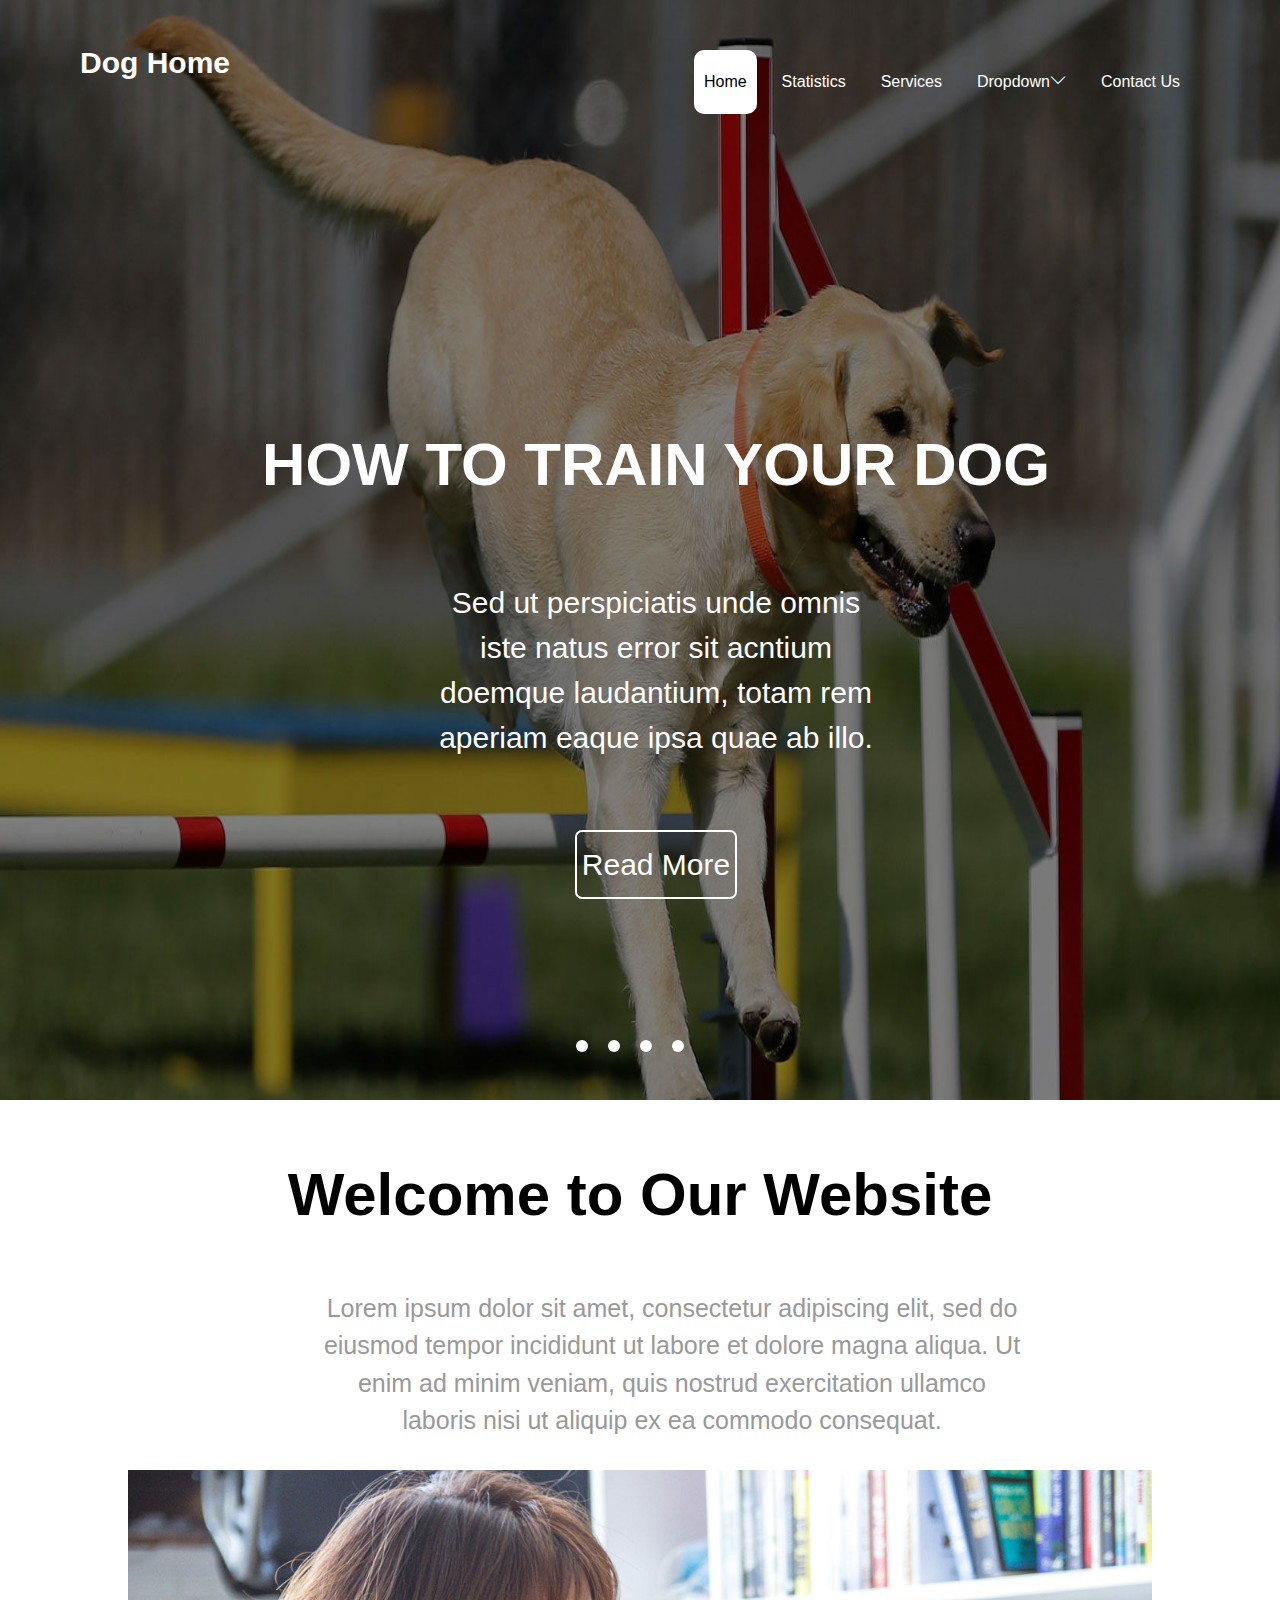
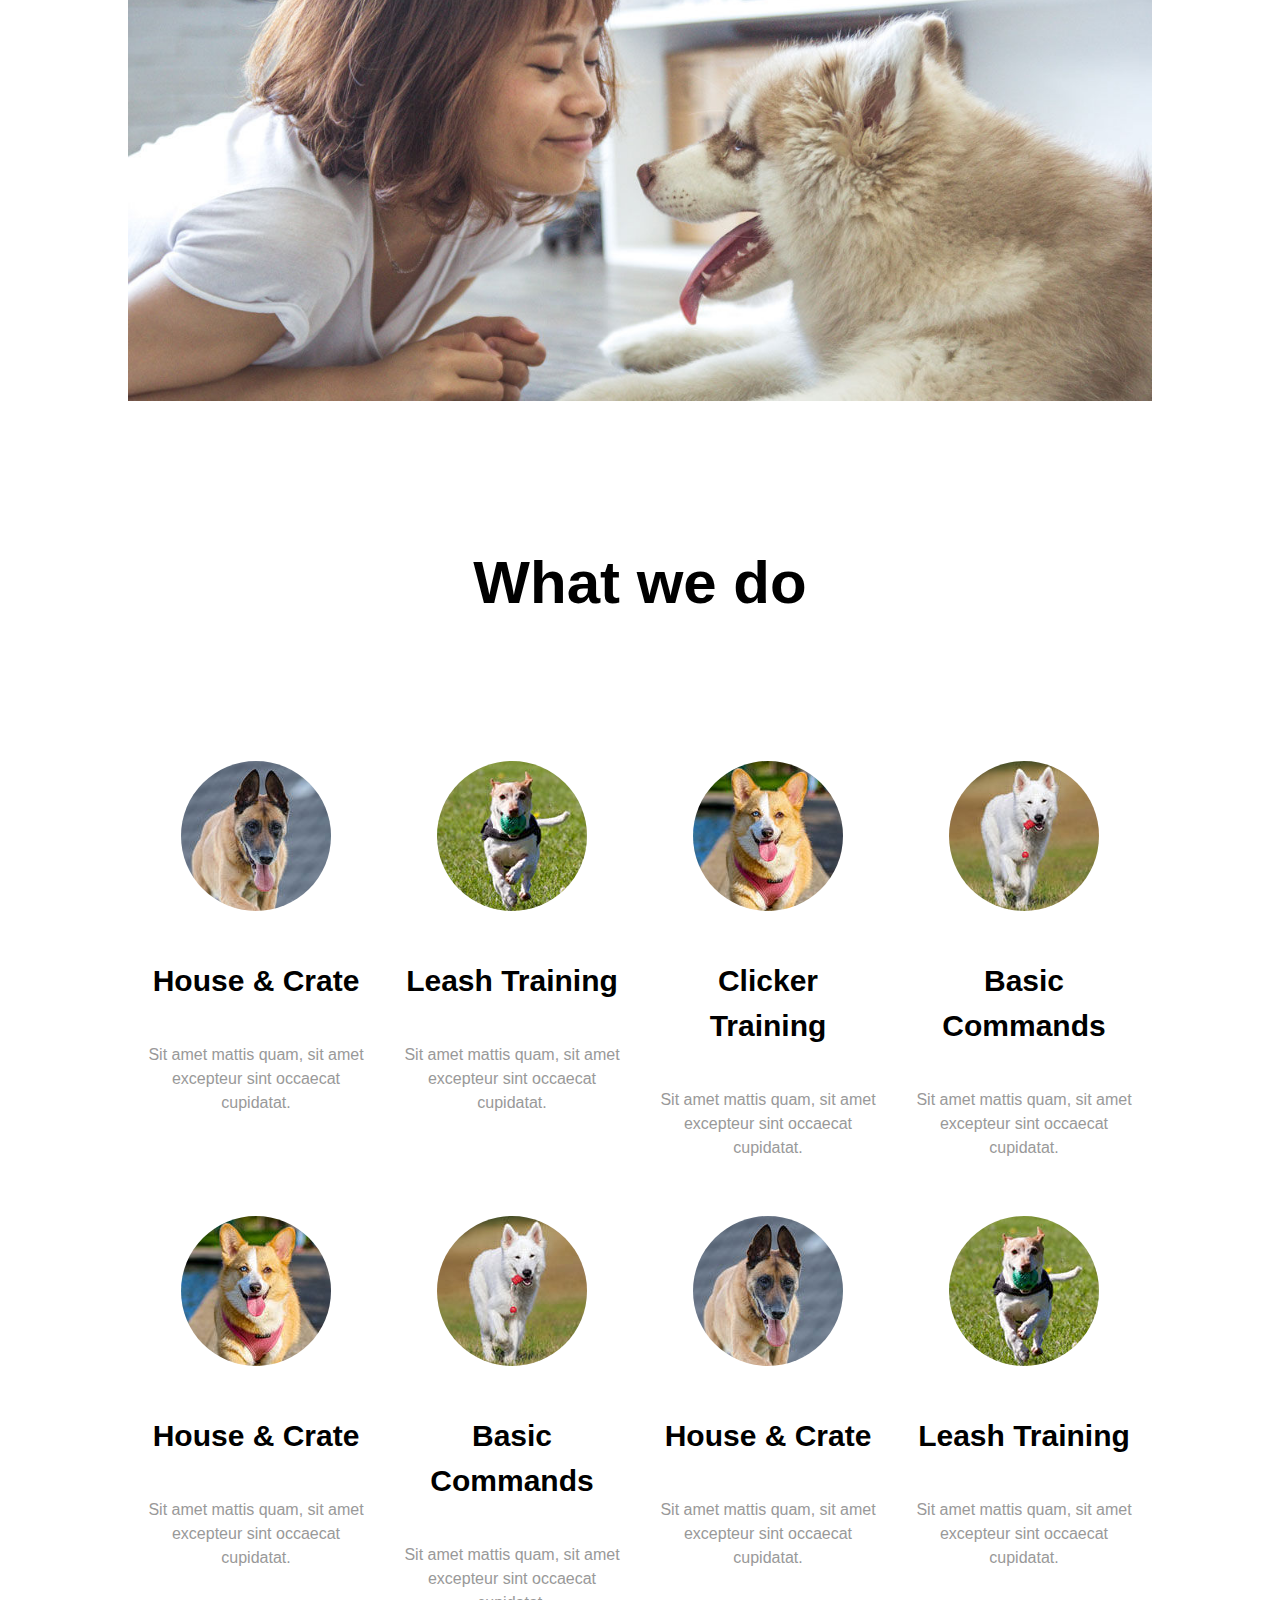
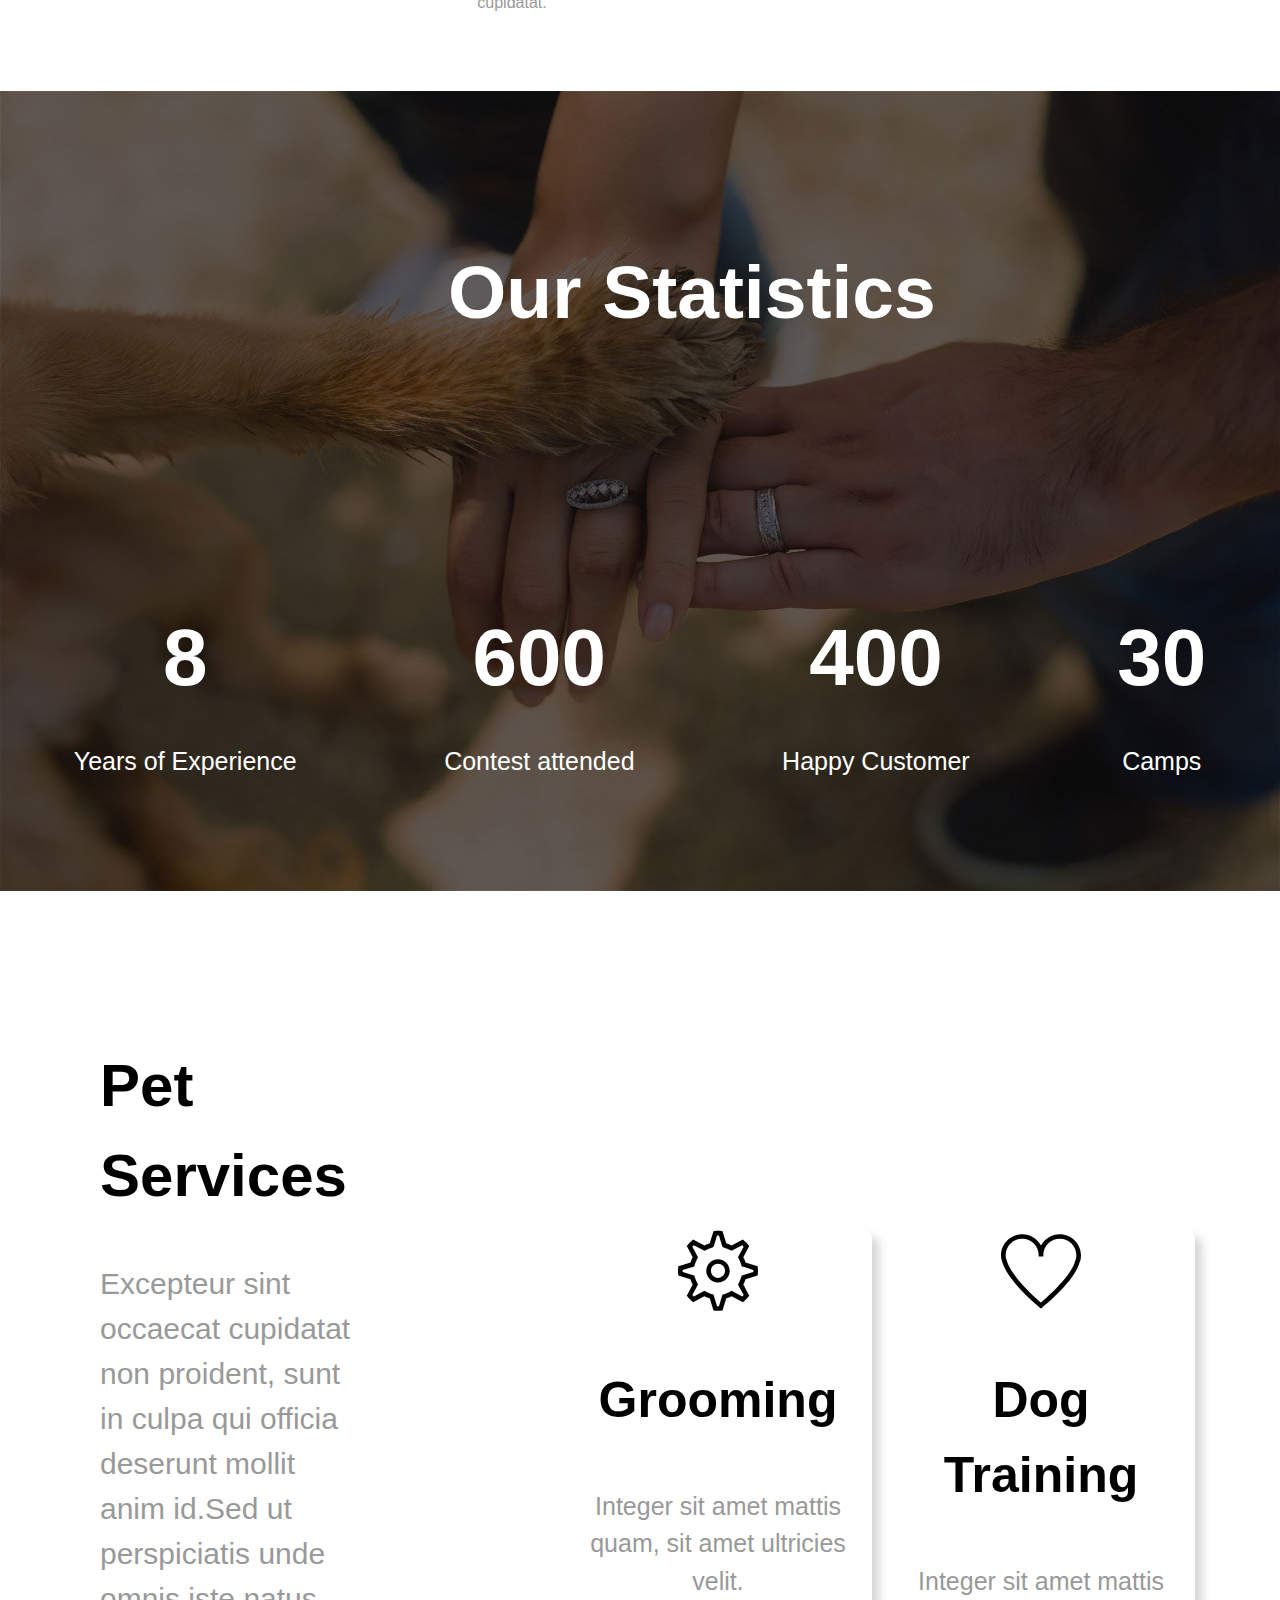
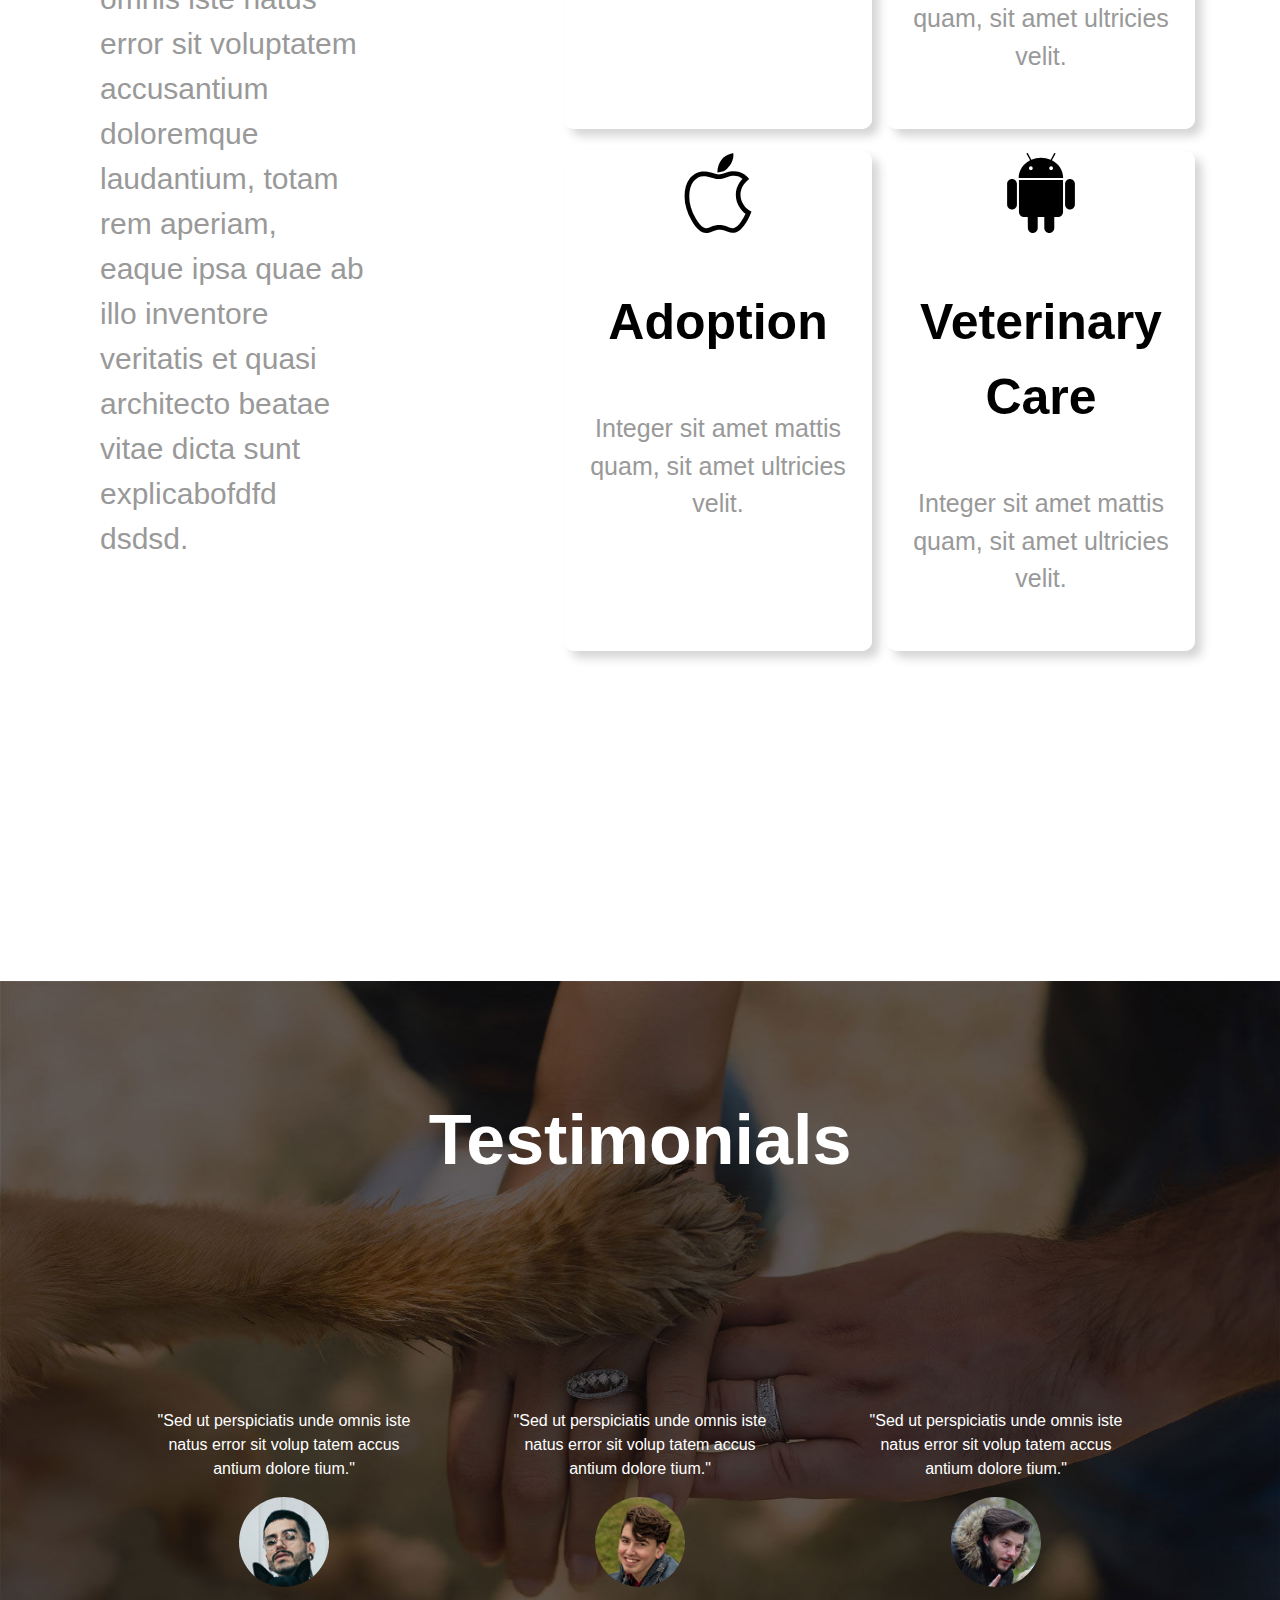
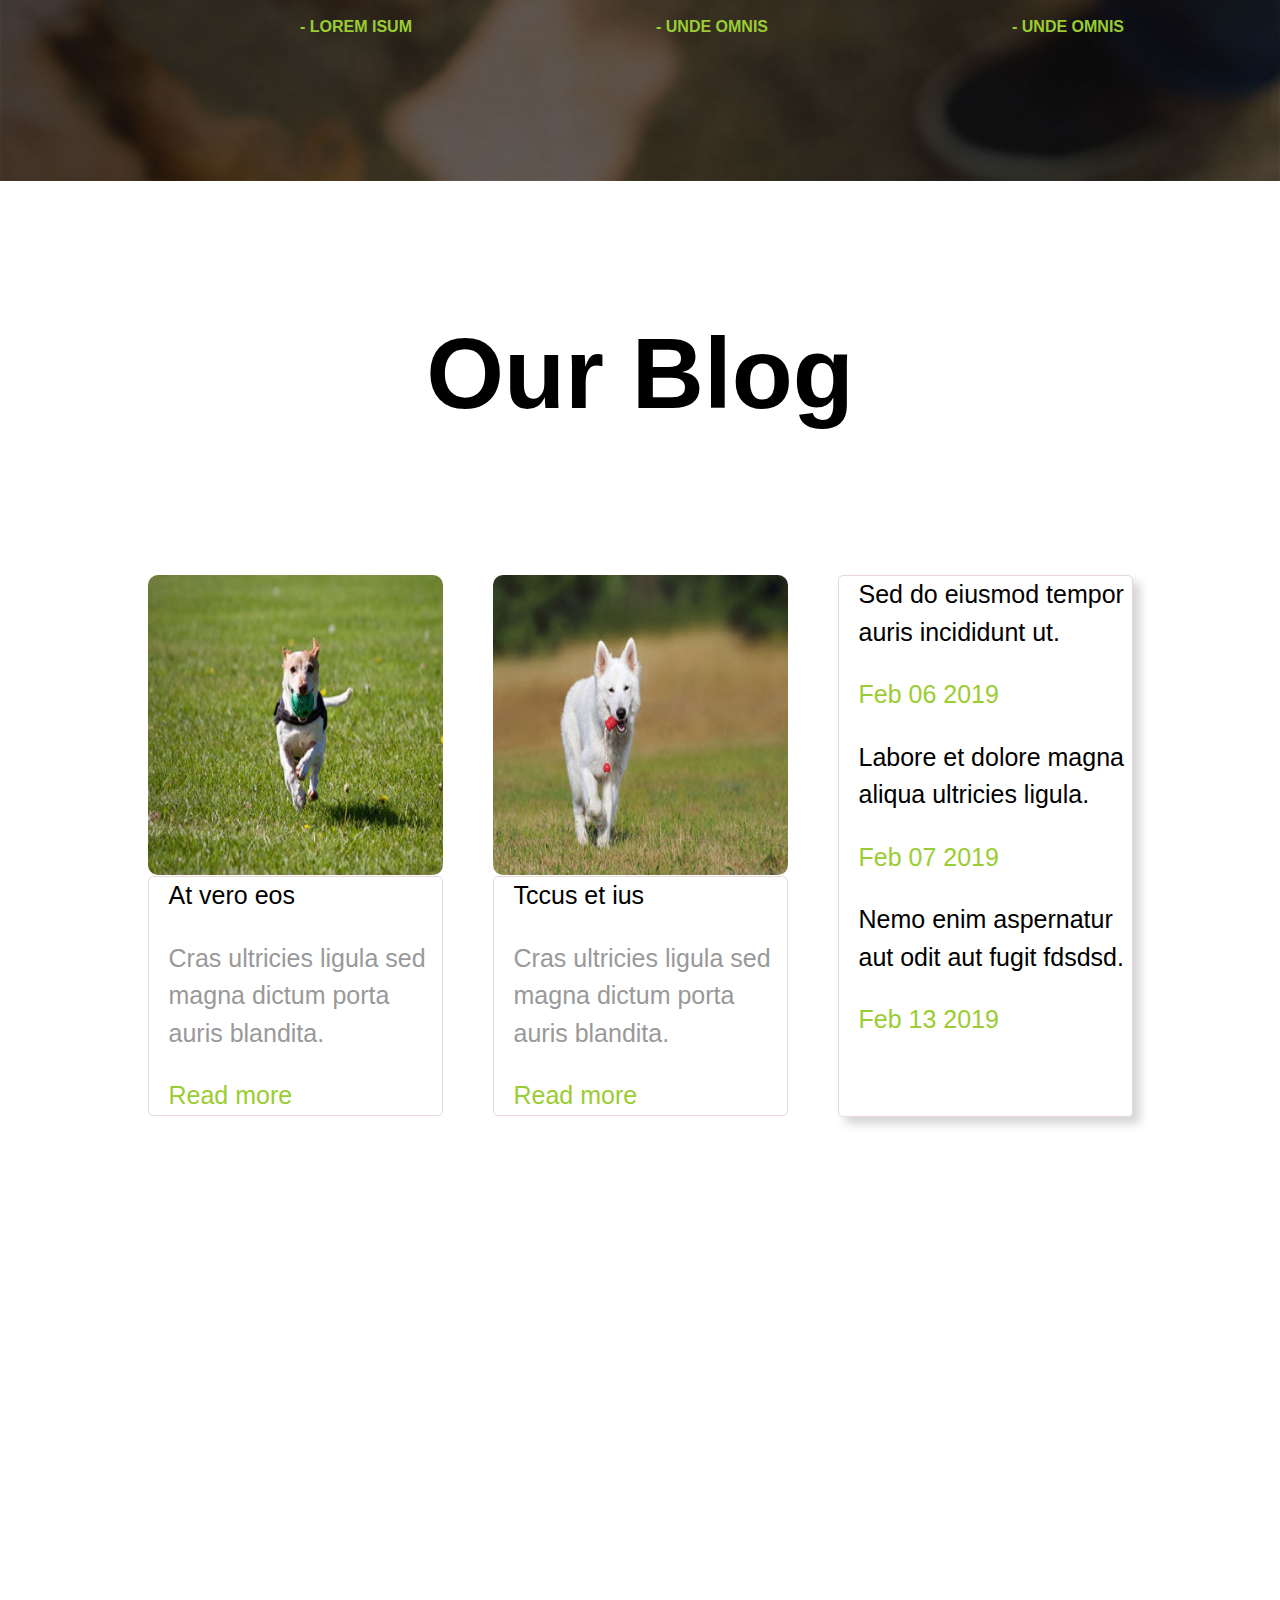
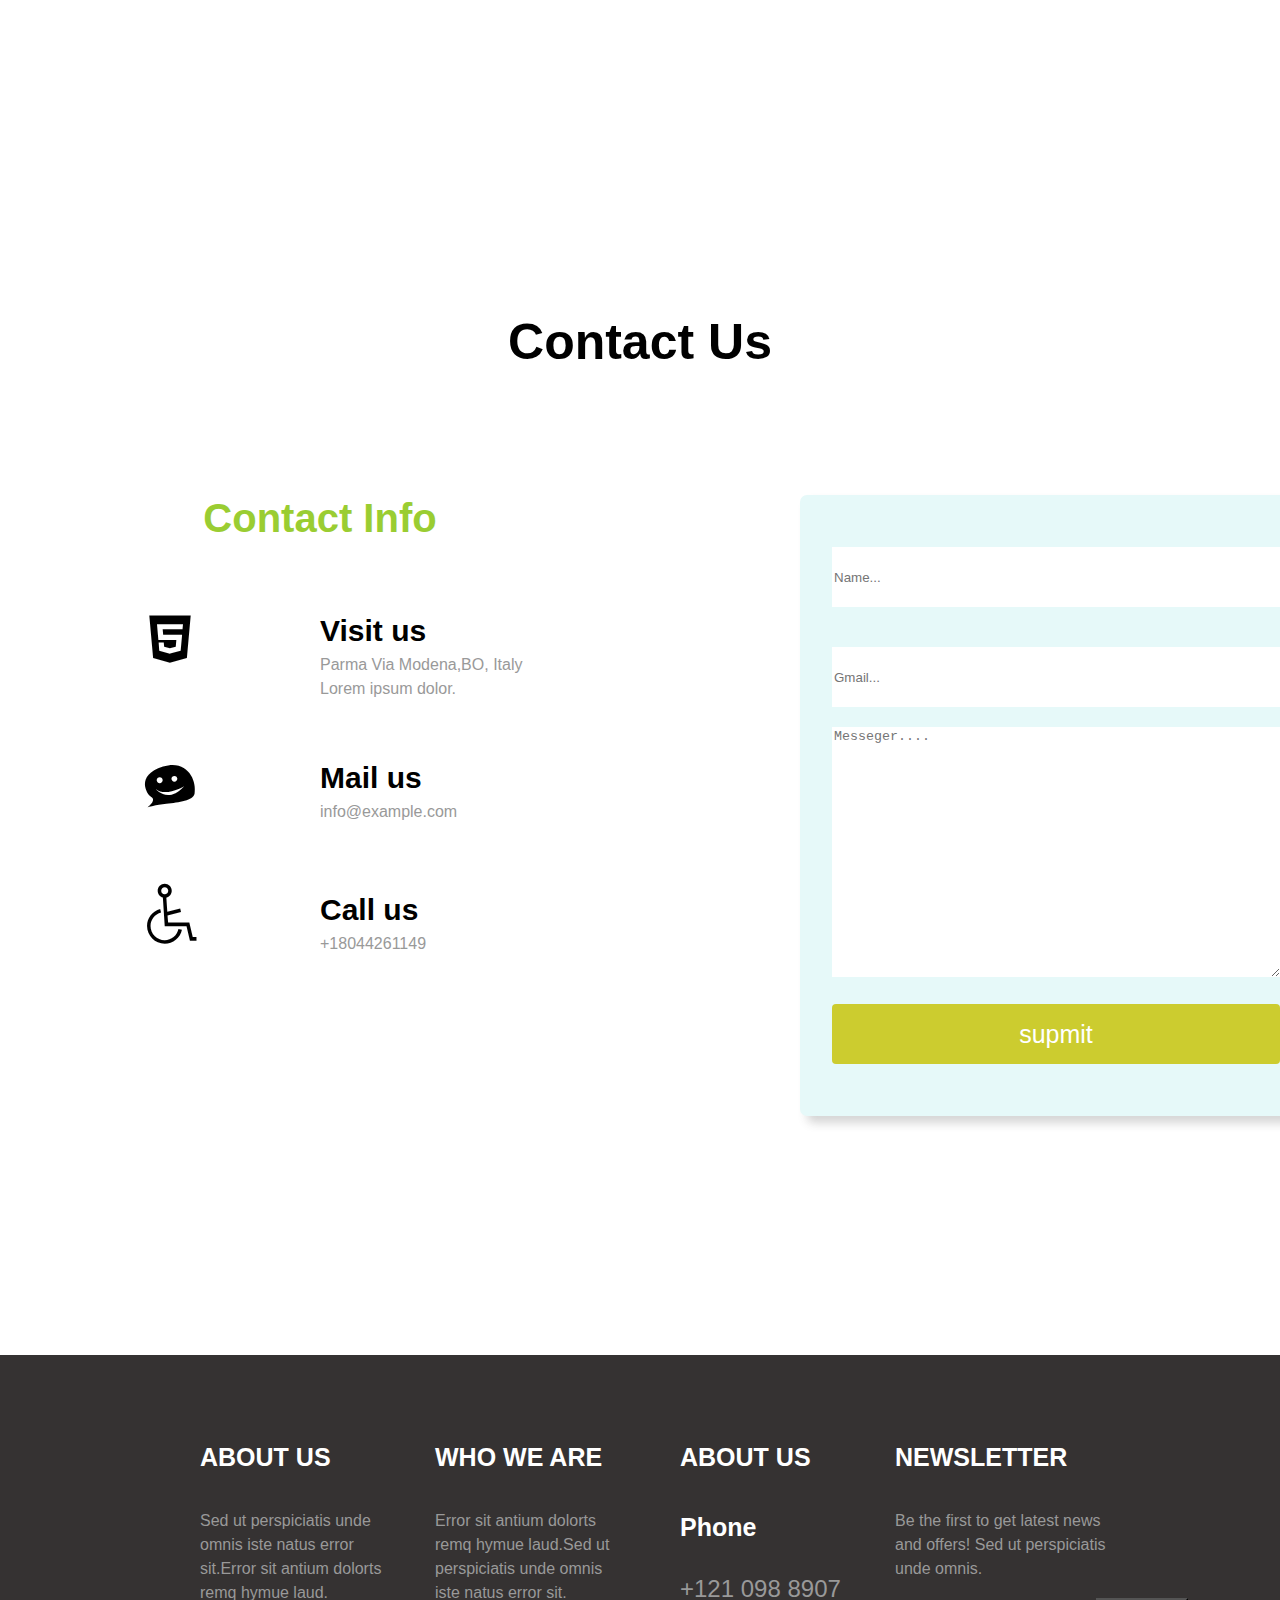
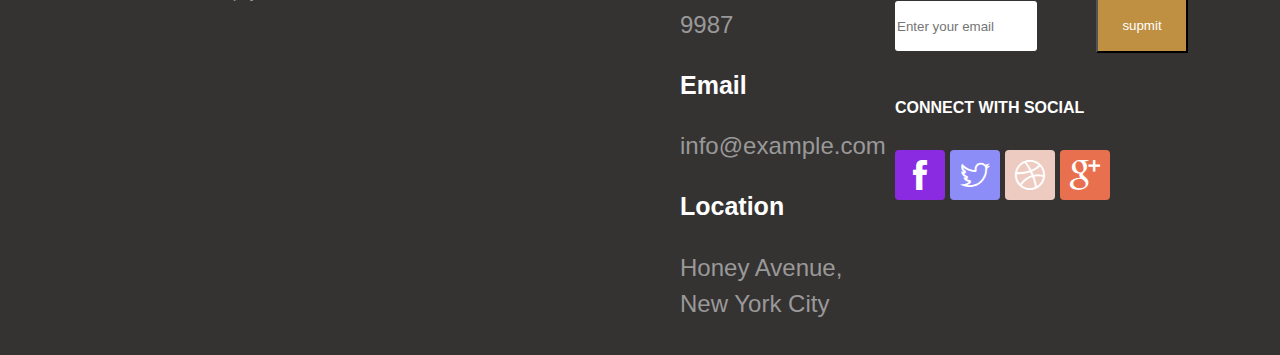
==== commit 627db2ce: "first commit" ====
--- a/index.html
+++ b/index.html
@@ -34,6 +34,9 @@
             </a>
             <a class="hello-fiv" href="#contactUs">Contact Us</a>
           </nav>
+          <div class="menu">
+            <a  href="#">Menu</a>
+          </div>
         </div>
         <div class="header-mid">
           <h1>HOW TO TRAIN YOUR DOG</h1>
@@ -260,6 +263,11 @@
         </div>
       </div>
     </section>
+    <section  >
+      <div class="iframe">
+        <iframe src="https://www.google.com/maps/embed?pb=!1m18!1m12!1m3!1d31355.546194149858!2d106.66970106086339!3d10.777321908529753!2m3!1f0!2f0!3f0!3m2!1i1024!2i768!4f13.1!3m3!1m2!1s0x317529bd54fd4c6d%3A0x5ef4680677f32587!2zSOG7jWMgdmnhu4duIEtob2EgaOG7jWMgTcOheSB0w61uaCBLbWlu!5e0!3m2!1svi!2s!4v1658493822936!5m2!1svi!2s" width="100%" height="600" style="border:0;" allowfullscreen="" loading="lazy" referrerpolicy="no-referrer-when-downgrade"></iframe>
+      </div>
+     </section>
     <section id="contactUs" >
       <h1>Contact Us</h1>
       <div class="contactUs-contten">
--- a/css/index.css
+++ b/css/index.css
@@ -33,7 +33,7 @@
     position: absolute;
     top: 5px;
     left: 80px;
-    font-size: 30px;
+    font-size: 20px;
     margin-top: 10px;
 }
 .header-top .nav-top{
@@ -45,11 +45,13 @@
     gap: 15px;
     align-items: center;
     width: 45%;
-
+}
+.menu{
+    display: none;
 }
 .header-top a{
     text-decoration: none;
-    font-size:30px; 
+    font-size:2 0px; 
     color: white;
     padding: 0 10px;
     cursor: pointer;
@@ -714,4 +716,15 @@
     position: relative;
     left: 165px;
     bottom: 150px;
-}+}
+
+@media only screen and (max-width:992px) {
+    .header-top .nav-top{
+        display: none;
+    }
+    .menu{
+        color: white;
+        font-size: 30px;
+        
+    }
+}
